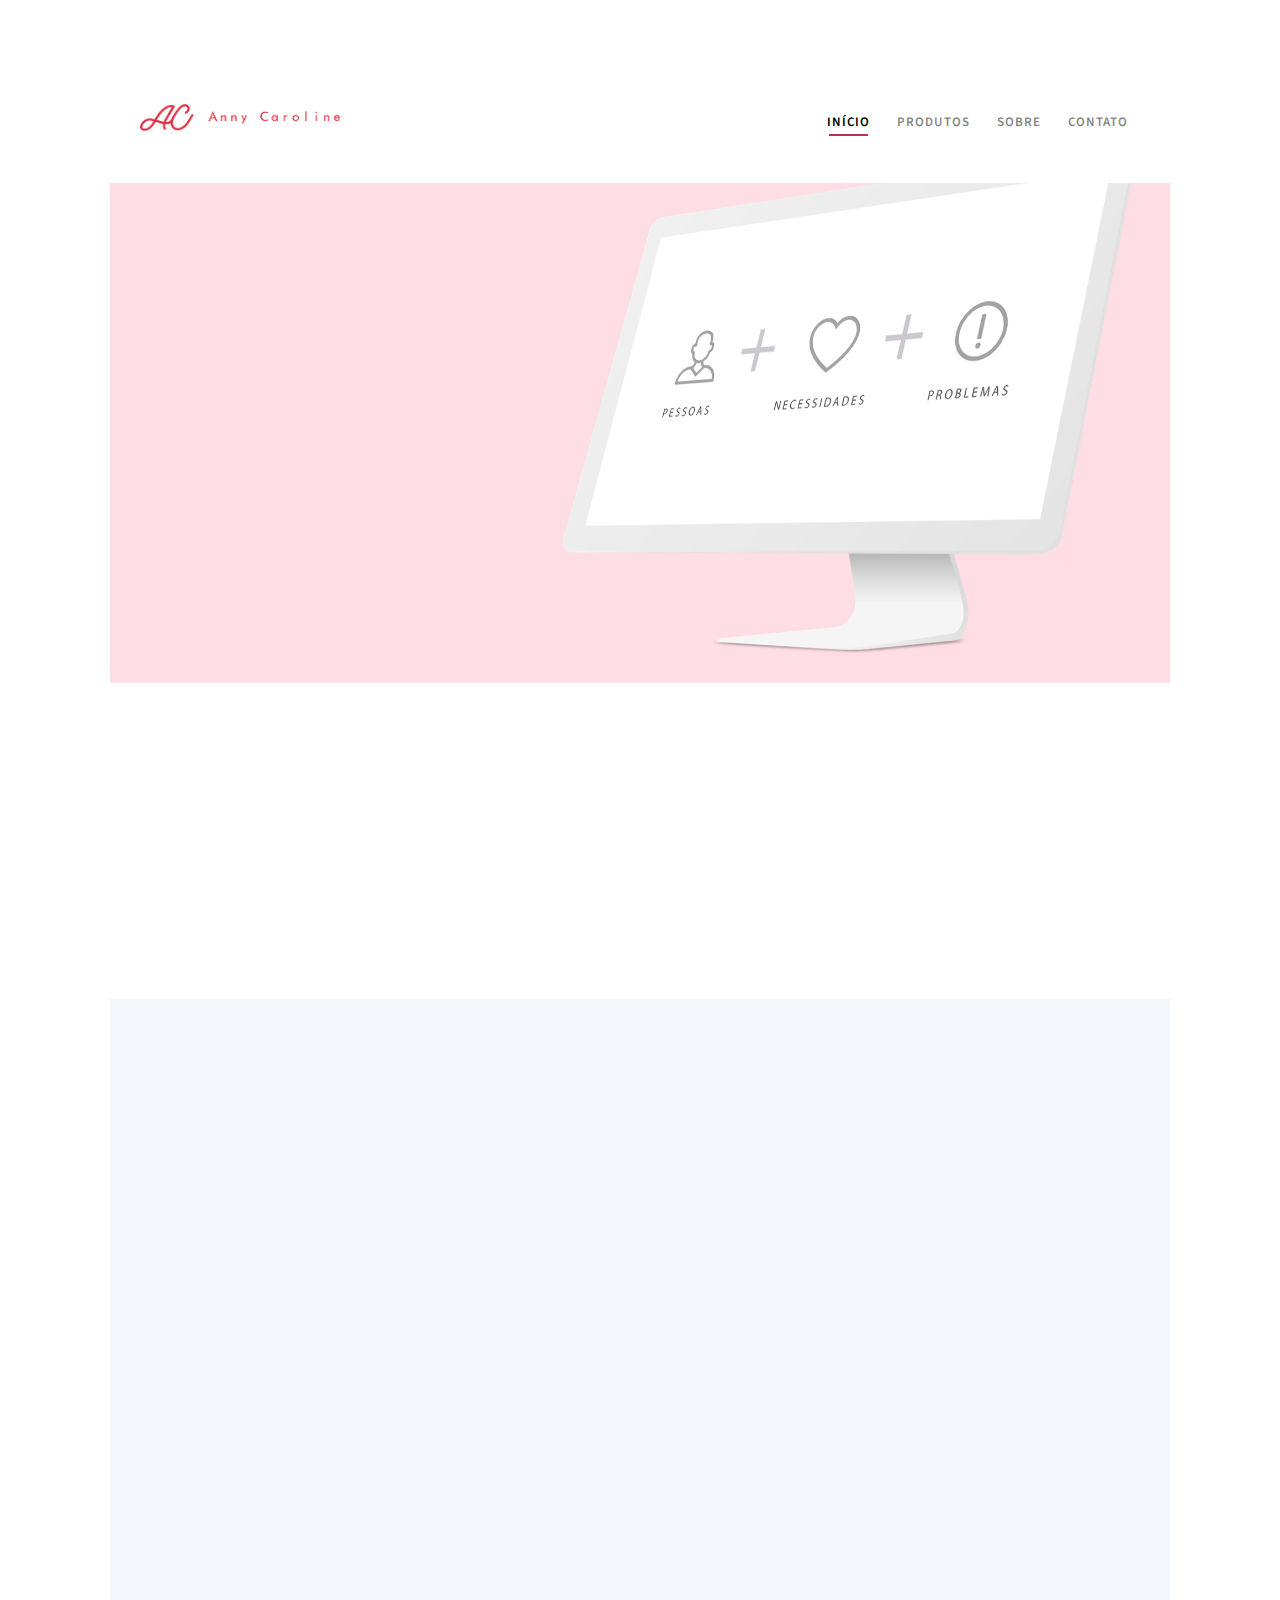
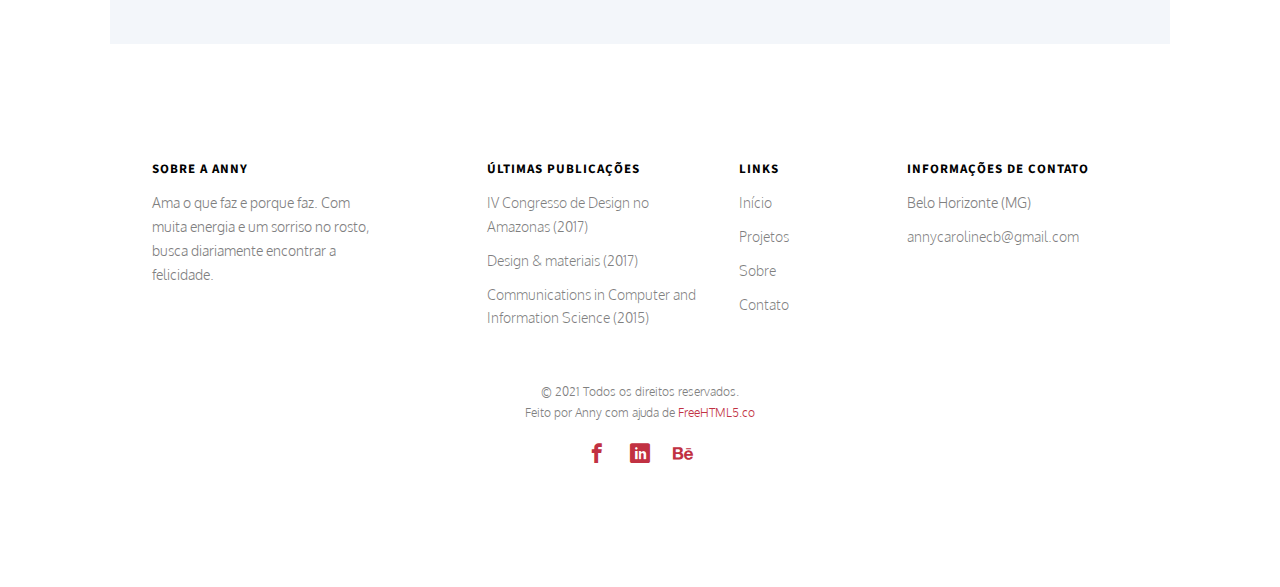
==== index.html @ 7bd549e0 "descrição do site" ====
<!DOCTYPE HTML>
<html>
	<head>
	<meta charset="utf-8">
	<meta http-equiv="X-UA-Compatible" content="IE=edge">
	<title>Anny Caroline</title>
	<meta name="viewport" content="width=device-width, initial-scale=1">
	<meta name="description" content="Anny Martins é designer, formada pela Universidade Federal do Amazonas (UFAM) e atua em projetos de interface digital desde 2015" />
	<meta name="keywords" content="anny, anny caroline castelo branco martins, anny caroline manaus, anny ufam manaus, anny designer, anny martins, martins designer, anny caroline martins anny caroline designer ux, anny caroline martins, designer, designer manaus, design ufam, designer ux, product designer, designer de produto" />
	<meta name="author" content="Anny Martins" />

	<!-- 
	//////////////////////////////////////////////////////

	FREE HTML5 TEMPLATE 
	DESIGNED & DEVELOPED by FreeHTML5.co
		
	Website: 		http://freehtml5.co/
	Email: 			info@freehtml5.co
	Twitter: 		http://twitter.com/fh5co
	Facebook: 		https://www.facebook.com/fh5co

	//////////////////////////////////////////////////////
	 -->

  	<!-- Facebook and Twitter integration -->
	<meta property="og:title" content=""/>
	<meta property="og:image" content=""/>
	<meta property="og:url" content=""/>
	<meta property="og:site_name" content=""/>
	<meta property="og:description" content=""/>
	<meta name="twitter:title" content="" />
	<meta name="twitter:image" content="" />
	<meta name="twitter:url" content="" />
	<meta name="twitter:card" content="" />

	<link href="https://fonts.googleapis.com/css?family=Oxygen:300,400" rel="stylesheet">
	<link href="https://fonts.googleapis.com/css?family=Source+Sans+Pro:400,600,700" rel="stylesheet">
	<link rel="shortcut icon" href="images/favicon.ico" />

	<!-- Animate.css -->
	<link rel="stylesheet" href="css/animate.css">
	<!-- Icomoon Icon Fonts-->
	<link rel="stylesheet" href="css/icomoon.css">
	<!-- Bootstrap  -->
	<link rel="stylesheet" href="css/bootstrap.css">

	<!-- Magnific Popup -->
	<link rel="stylesheet" href="css/magnific-popup.css">

	<!-- Flexslider  -->
	<link rel="stylesheet" href="css/flexslider.css">

	<!-- Theme style  -->
	<link rel="stylesheet" href="css/style.css">

	<!-- Modernizr JS -->
	<script src="js/modernizr-2.6.2.min.js"></script>
	<!-- FOR IE9 below -->
	<!--[if lt IE 9]>
	<script src="js/respond.min.js"></script>
	<![endif]-->
	</head>
	<body>
		
	<div class="fh5co-loader"></div>
	
	<div id="page">
		<nav class="fh5co-nav" role="navigation">
			<div class="container-wrap">
				<div class="top-menu">
					<div class="row">
						<!--<div class="col-xs-2">
							<div id="fh5co-logo"><a href="index.html">Anny Caroline</a></div>
						</div> -->
						<div class="col-xs-2 logo text-left">
		         			<a href="index.html">Anny Caroline</a>
			      		</div>
						<div class="col-xs-10 text-right menu-1">
							<ul>
								<li class="active"><a href="index.html">Início</a></li>
								<li><a href="work.html">Produtos</a></li>
								<li><a href="about.html">Sobre</a></li>
								<li><a href="contact.html">Contato</a></li>
							</ul>
						</div>
					</div>				
				</div>
			</div>
		</nav>
		<div class="container-wrap">
			<aside id="fh5co-hero">
				<div class="flexslider">
					<ul class="slides">
				   	<li style="background-image: url(images/banner.png);">
				   		<div class="overlay-gradient"></div>
				   		<div class="container-fluid">
				   			<div class="row">
					   			<div class="col-md-6 col-md-offset-3 col-md-pull-3 slider-text">
					   				<div class="slider-text-inner">
					   					 	<h1 style="font-style: bold">Transformo desafios em oportunidades <span class="typed"></span></h1>
	        								<h3>Para criar produtos que as pessoas amam ❤️</h3>
	        								<br>
											<p><a class="btn-primary btn btn-demo" href="work.html"></i> Conheça estes produtos</a></p>
					   				</div>
					   			</div>
					   		</div>
				   		</div>
				   	</li>	   	
				  	</ul>
			  	</div>
			</aside>
		<div id="fh5co-services">
			
			<div class="row">
				<div class="col-md-4 text-center animate-box">
					<div class="services">
						<span class="icon">
							<i class="icon-head"></i>
						</span>
						<div class="desc">
							<h3><a >Cliente no centro no produto</a></h3>
							<p>Toda solução deve nascer de uma necessidade.</p>
						</div>
					</div>
				</div>
				<div class="col-md-4 text-center animate-box">
					<div class="services">
						<span class="icon">
							<i class="icon-repeat"></i>
						</span>
						<div class="desc">
							<h3><a >Aprendizagem constante</a></h3>
							<p>É preciso experimentar, testar e iterar.</p>
						</div>
					</div>
				</div>
				<div class="col-md-4 text-center animate-box">
					<div class="services">
						<span class="icon">
							<i class="icon-bar-graph"></i>
						</span>
						<div class="desc">
							<h3><a>Medição dos resultados</a></h3>
							<p>Ter insumos para tomar melhores decisões.</p>
						</div>
					</div>
				</div>
			</div>
		</div>

		<div id="fh5co-work" class="fh5co-light-grey">
			<div class="row animate-box">
				<div class="col-md-6 col-md-offset-3 text-center fh5co-heading">
					<h2>Produtos em que atuei</h2>
					<p>Entrego soluções incríveis para os problemas certos usando o conhecimento de produto e design.</p>
				</div>
			</div>
			<div class="row">
				<div class="col-md-4 text-center animate-box">
					<a href="work-kplife.html" class="work"  style="background-image: url(images/kplife/logo-kp.png);">
						<div class="desc">
							<h3>Conhecer KP Life</h3>
							<span>Chatbot</span>
						</div>
					</a>
				</div>
				<div class="col-md-4 text-center animate-box">
					<a href="work-blip.html" class="work" style="background-image: url(images/blip/logo-blip.png);">
						<div class="desc">
							<h3>Conhecer blip</h3>
							<span>Plataforma web</span>
						</div>
					</a>
				</div>			
				<div class="col-md-4 text-center animate-box">
					<a href="work-monitoria.html" class="work" style="background-image: url(images/Monitoria/logo-ecampus.png);">
						<div class="desc">
							<h3>Conhecer módulo de monitoria</h3>
							<span>Plataforma web</span>
						</div>
					</a>
				</div>
			</div>	
			

			
			</div>
		</div>
	</div><!-- END container-wrap -->

	<div class="container-wrap">
		<footer id="fh5co-footer" role="contentinfo">
			<div class="row">
				<div class="col-md-3 fh5co-widget">
					<h4>Sobre a Anny</h4>
					<p>Ama o que faz e porque faz. Com muita energia e um sorriso no rosto, busca diariamente encontrar a felicidade.</p>
				</div>
				<div class="col-md-3 col-md-push-1">
					<h4>últimas publicações</h4>
					<ul class="fh5co-footer-links">
						<li><a href="https://drive.google.com/file/d/17Jrlc-igSQmmgGtQMo3ha7o5kBa4YM0q/view?usp=sharing" target="_blank">IV Congresso de Design no Amazonas (2017)</a></li>
						<li><a href="https://proceedings.science/dm/papers/reutilizacao-de-revista-para-fabricacao-de-bijuterias." target="_blank">Design & materiais (2017)</a></li>
						<li><a href="https://link.springer.com/chapter/10.1007/978-3-319-39672-9_9" target="_blank">Communications in Computer and Information Science (2015)</a></li>
					</ul>
				</div>

				<div class="col-md-3 col-md-push-1">
					<h4>Links</h4>
					<ul class="fh5co-footer-links">
						<li><a href="index.html">Início</a></li>
						<li><a href="work.html">Projetos</a></li>
						<li><a href="about.html">Sobre</a></li>
						<li><a href="contact.html">Contato</a></li>
					</ul>
				</div>

				<div class="col-md-3">
					<h4>Informações de contato</h4>
					<ul class="fh5co-footer-links">
						<li>Belo Horizonte (MG) <br> </li>
						<li><a href="mailto:annycarolinecb@gmail.com">annycarolinecb@gmail.com</a></li>
					</ul>
				</div>

			</div>

			<div class="row copyright">
				<div class="col-md-12 text-center">
					<p>
						<small class="block">&copy; 2021 Todos os direitos reservados.</small> 
						<small class="block">Feito por Anny com ajuda de <a href="http://freehtml5.co/" target="_blank">FreeHTML5.co</a></small>
					</p>
					<p>
						<ul class="fh5co-social-icons">
							<li><a href="https://www.facebook.com/annycaroline.martins.7" target="_blank"><i class="icon-facebook2"></i></a></li>
							<li><a href="https://www.linkedin.com/in/annymartins/" target="_blank"><i class="icon-linkedin2"></i></a></li>
							<li><a href="https://www.behance.net/anny-martins" target="_blank"><i class="icon-behance"></i></a></li>

						</ul>
					</p>
				</div>
			</div>
		</footer>
	</div><!-- END container-wrap -->
	</div>

	<div class="gototop js-top">
		<a href="#" class="js-gotop"><i class="icon-arrow-up2"></i></a>
	</div>
	
	<!-- jQuery -->
	<script src="js/jquery.min.js"></script>
	<!-- jQuery Easing -->
	<script src="js/jquery.easing.1.3.js"></script>
	<!-- Bootstrap -->
	<script src="js/bootstrap.min.js"></script>
	<!-- Waypoints -->
	<script src="js/jquery.waypoints.min.js"></script>
	<!-- Flexslider -->
	<script src="js/jquery.flexslider-min.js"></script>
	<!-- Magnific Popup -->
	<script src="js/jquery.magnific-popup.min.js"></script>
	<script src="js/typed.js"></script>
	<script src="js/magnific-popup-options.js"></script>
	<!-- Counters -->
	<script src="js/jquery.countTo.js"></script>
	<!-- Main -->
	<script src="js/main.js"></script>

	</body>
</html>
---- css/icomoon.css ----
@font-face {
  font-family: 'icomoon';
  src:  url('fonts/icomoon.eot?5j2n32');
  src:  url('fonts/icomoon.eot?5j2n32#iefix') format('embedded-opentype'),
    url('fonts/icomoon.ttf?5j2n32') format('truetype'),
    url('fonts/icomoon.woff?5j2n32') format('woff'),
    url('fonts/icomoon.svg?5j2n32#icomoon') format('svg');
  font-weight: normal;
  font-style: normal;
}

[class^="icon-"], [class*=" icon-"] {
  /* use !important to prevent issues with browser extensions that change fonts */
  font-family: 'icomoon' !important;
  speak: none;
  font-style: normal;
  font-weight: normal;
  font-variant: normal;
  text-transform: none;
  line-height: 1;

  /* Better Font Rendering =========== */
  -webkit-font-smoothing: antialiased;
  -moz-osx-font-smoothing: grayscale;
}

.icon-eye2:before {
  content: "\e064";
}
.icon-paper-clip:before {
  content: "\e065";
}
.icon-mail5:before {
  content: "\e066";
}
.icon-toggle:before {
  content: "\e067";
}
.icon-layout:before {
  content: "\e068";
}
.icon-link2:before {
  content: "\e069";
}
.icon-bell2:before {
  content: "\e06a";
}
.icon-lock3:before {
  content: "\e06b";
}
.icon-unlock:before {
  content: "\e06c";
}
.icon-ribbon2:before {
  content: "\e06d";
}
.icon-image2:before {
  content: "\e06e";
}
.icon-signal:before {
  content: "\e06f";
}
.icon-target3:before {
  content: "\e070";
}
.icon-clipboard3:before {
  content: "\e071";
}
.icon-clock3:before {
  content: "\e072";
}
.icon-watch:before {
  content: "\e073";
}
.icon-air-play:before {
  content: "\e074";
}
.icon-camera3:before {
  content: "\e075";
}
.icon-video2:before {
  content: "\e076";
}
.icon-disc:before {
  content: "\e077";
}
.icon-printer3:before {
  content: "\e078";
}
.icon-monitor:before {
  content: "\e079";
}
.icon-server:before {
  content: "\e07a";
}
.icon-cog2:before {
  content: "\e07b";
}
.icon-heart3:before {
  content: "\e07c";
}
.icon-paragraph:before {
  content: "\e07d";
}
.icon-align-justify:before {
  content: "\e07e";
}
.icon-align-left:before {
  content: "\e07f";
}
.icon-align-center:before {
  content: "\e080";
}
.icon-align-right:before {
  content: "\e081";
}
.icon-book2:before {
  content: "\e082";
}
.icon-layers2:before {
  content: "\e083";
}
.icon-stack2:before {
  content: "\e084";
}
.icon-stack-2:before {
  content: "\e085";
}
.icon-paper:before {
  content: "\e086";
}
.icon-paper-stack:before {
  content: "\e087";
}
.icon-search3:before {
  content: "\e088";
}
.icon-zoom-in2:before {
  content: "\e089";
}
.icon-zoom-out2:before {
  content: "\e08a";
}
.icon-reply2:before {
  content: "\e08b";
}
.icon-circle-plus:before {
  content: "\e08c";
}
.icon-circle-minus:before {
  content: "\e08d";
}
.icon-circle-check:before {
  content: "\e08e";
}
.icon-circle-cross:before {
  content: "\e08f";
}
.icon-square-plus:before {
  content: "\e090";
}
.icon-square-minus:before {
  content: "\e091";
}
.icon-square-check:before {
  content: "\e092";
}
.icon-square-cross:before {
  content: "\e093";
}
.icon-microphone:before {
  content: "\e094";
}
.icon-record:before {
  content: "\e095";
}
.icon-skip-back:before {
  content: "\e096";
}
.icon-rewind:before {
  content: "\e097";
}
.icon-play4:before {
  content: "\e098";
}
.icon-pause3:before {
  content: "\e099";
}
.icon-stop3:before {
  content: "\e09a";
}
.icon-fast-forward:before {
  content: "\e09b";
}
.icon-skip-forward:before {
  content: "\e09c";
}
.icon-shuffle2:before {
  content: "\e09d";
}
.icon-repeat:before {
  content: "\e09e";
  color: #8CA0B3;
}
.icon-folder2:before {
  content: "\e09f";
}
.icon-umbrella:before {
  content: "\e0a0";
}
.icon-moon:before {
  content: "\e0a1";
}
.icon-thermometer:before {
  content: "\e0a2";
}
.icon-drop:before {
  content: "\e0a3";
}
.icon-sun2:before {
  content: "\e0a4";
}
.icon-cloud3:before {
  content: "\e0a5";
}
.icon-cloud-upload2:before {
  content: "\e0a6";
}
.icon-cloud-download2:before {
  content: "\e0a7";
}
.icon-upload4:before {
  content: "\e0a8";
}
.icon-download4:before {
  content: "\e0a9";
}
.icon-location3:before {
  content: "\e0aa";
}
.icon-location-2:before {
  content: "\e0ab";
}
.icon-map3:before {
  content: "\e0ac";
}
.icon-battery:before {
  content: "\e0ad";
}
.icon-head:before {
  content: "\e0ae";
  color: #8CA0B3;
}
.icon-briefcase3:before {
  content: "\e0af";
}
.icon-speech-bubble:before {
  content: "\e0b0";
}
.icon-anchor2:before {
  content: "\e0b1";
}
.icon-globe2:before {
  content: "\e0b2";
}
.icon-box:before {
  content: "\e0b3";
}
.icon-reload:before {
  content: "\e0b4";
}
.icon-share3:before {
  content: "\e0b5";
}
.icon-marquee:before {
  content: "\e0b6";
}
.icon-marquee-plus:before {
  content: "\e0b7";
}
.icon-marquee-minus:before {
  content: "\e0b8";
}
.icon-tag:before {
  content: "\e0b9";
}
.icon-power2:before {
  content: "\e0ba";
}
.icon-command2:before {
  content: "\e0bb";
}
.icon-alt:before {
  content: "\e0bc";
}
.icon-esc:before {
  content: "\e0bd";
}
.icon-bar-graph:before {
  content: "\e0be";
  color: #8CA0B3;
}
.icon-bar-graph-2:before {
  content: "\e0bf";
}
.icon-pie-graph:before {
  content: "\e0c0";
}
.icon-star:before {
  content: "\e0c1";
}
.icon-arrow-left3:before {
  content: "\e0c2";
}
.icon-arrow-right3:before {
  content: "\e0c3";
}
.icon-arrow-up3:before {
  content: "\e0c4";
}
.icon-arrow-down3:before {
  content: "\e0c5";
}
.icon-volume:before {
  content: "\e0c6";
}
.icon-mute:before {
  content: "\e0c7";
}
.icon-content-right:before {
  content: "\e100";
}
.icon-content-left:before {
  content: "\e101";
}
.icon-grid2:before {
  content: "\e102";
}
.icon-grid-2:before {
  content: "\e103";
}
.icon-columns:before {
  content: "\e104";
}
.icon-loader:before {
  content: "\e105";
}
.icon-bag:before {
  content: "\e106";
}
.icon-ban:before {
  content: "\e107";
}
.icon-flag3:before {
  content: "\e108";
}
.icon-trash:before {
  content: "\e109";
}
.icon-expand2:before {
  content: "\e110";
}
.icon-contract:before {
  content: "\e111";
}
.icon-maximize:before {
  content: "\e112";
}
.icon-minimize:before {
  content: "\e113";
}
.icon-plus2:before {
  content: "\e114";
}
.icon-minus2:before {
  content: "\e115";
}
.icon-check:before {
  content: "\e116";
}
.icon-cross2:before {
  content: "\e117";
}
.icon-move:before {
  content: "\e118";
}
.icon-delete:before {
  content: "\e119";
}
.icon-menu5:before {
  content: "\e120";
}
.icon-archive:before {
  content: "\e121";
}
.icon-inbox:before {
  content: "\e122";
}
.icon-outbox:before {
  content: "\e123";
}
.icon-file:before {
  content: "\e124";
}
.icon-file-add:before {
  content: "\e125";
}
.icon-file-subtract:before {
  content: "\e126";
}
.icon-help:before {
  content: "\e127";
}
.icon-open:before {
  content: "\e128";
}
.icon-ellipsis:before {
  content: "\e129";
}
.icon-heart4:before {
  content: "\e900";
}
.icon-cloud4:before {
  content: "\e901";
}
.icon-star2:before {
  content: "\e902";
}
.icon-tv2:before {
  content: "\e903";
}
.icon-sound:before {
  content: "\e904";
}
.icon-video3:before {
  content: "\e905";
}
.icon-trash2:before {
  content: "\e906";
}
.icon-user2:before {
  content: "\e907";
}
.icon-key3:before {
  content: "\e908";
}
.icon-search4:before {
  content: "\e909";
}
.icon-settings:before {
  content: "\e90a";
}
.icon-camera4:before {
  content: "\e90b";
}
.icon-tag2:before {
  content: "\e90c";
}
.icon-lock4:before {
  content: "\e90d";
}
.icon-bulb:before {
  content: "\e90e";
   color: #c13142;
}
.icon-pen2:before {
  content: "\e90f";
}
.icon-diamond:before {
  content: "\e910";
}
.icon-display2:before {
  content: "\e911";
}
.icon-location4:before {
  content: "\e912";
}
.icon-eye3:before {
  content: "\e913";
  color: #c13142;
}
.icon-bubble3:before {
  content: "\e914";
}
.icon-stack3:before {
  content: "\e915";
}
.icon-cup:before {
  content: "\e916";
}
.icon-phone3:before {
  content: "\e917";
}
.icon-news:before {
  content: "\e918";
}
.icon-mail6:before {
  content: "\e919";
}
.icon-like:before {
  content: "\e91a";
}
.icon-photo:before {
  content: "\e91b";
}
.icon-note:before {
  content: "\e91c";
}
.icon-clock4:before {
  content: "\e91d";
}
.icon-paperplane:before {
  content: "\e91e";
}
.icon-params:before {
  content: "\e91f";
}
.icon-banknote:before {
  content: "\e920";
}
.icon-data:before {
  content: "\e921";
}
.icon-music2:before {
  content: "\e922";
}
.icon-megaphone2:before {
  content: "\e923";
}
.icon-study:before {
  content: "\e924";
}
.icon-lab2:before {
  content: "\e925";
}
.icon-food:before {
  content: "\e926";
}
.icon-t-shirt:before {
  content: "\e927";
}
.icon-fire2:before {
  content: "\e928";
}
.icon-clip:before {
  content: "\e929";
}
.icon-shop:before {
  content: "\e92a";
}
.icon-calendar3:before {
  content: "\e92b";
}
.icon-wallet2:before {
  content: "\e92c";
}
.icon-vynil:before {
  content: "\e92d";
}
.icon-truck2:before {
  content: "\e92e";
}
.icon-world:before {
  content: "\e92f";
}
.icon-mobile:before {
  content: "\e000";
}
.icon-laptop:before {
  content: "\e001";
}
.icon-desktop:before {
  content: "\e002";
}
.icon-tablet:before {
  content: "\e003";
}
.icon-phone:before {
  content: "\e004";
}
.icon-document:before {
  content: "\e005";
}
.icon-documents:before {
  content: "\e006";
}
.icon-search:before {
  content: "\e007";
}
.icon-clipboard:before {
  content: "\e008";
}
.icon-newspaper:before {
  content: "\e009";
}
.icon-notebook:before {
  content: "\e00a";
}
.icon-book-open:before {
  content: "\e00b";
}
.icon-browser:before {
  content: "\e00c";
}
.icon-calendar:before {
  content: "\e00d";
}
.icon-presentation:before {
  content: "\e00e";
}
.icon-picture:before {
  content: "\e00f";
}
.icon-pictures:before {
  content: "\e010";
}
.icon-video:before {
  content: "\e011";
}
.icon-camera:before {
  content: "\e012";
}
.icon-printer:before {
  content: "\e013";
}
.icon-toolbox:before {
  content: "\e014";
}
.icon-briefcase:before {
  content: "\e015";
}
.icon-wallet:before {
  content: "\e016";
}
.icon-gift:before {
  content: "\e017";
}
.icon-bargraph:before {
  content: "\e018";
}
.icon-grid:before {
  content: "\e019";
}
.icon-expand:before {
  content: "\e01a";
}
.icon-focus:before {
  content: "\e01b";
}
.icon-edit:before {
  content: "\e01c";
}
.icon-adjustments:before {
  content: "\e01d";
}
.icon-ribbon:before {
  content: "\e01e";
}
.icon-hourglass:before {
  content: "\e01f";
}
.icon-lock:before {
  content: "\e020";
}
.icon-megaphone:before {
  content: "\e021";
}
.icon-shield:before {
  content: "\e022";
}
.icon-trophy:before {
  content: "\e023";
}
.icon-flag:before {
  content: "\e024";
}
.icon-map:before {
  content: "\e025";
}
.icon-puzzle:before {
  content: "\e026";
}
.icon-basket:before {
  content: "\e027";
}
.icon-envelope:before {
  content: "\e028";
}
.icon-streetsign:before {
  content: "\e029";
}
.icon-telescope:before {
  content: "\e02a";
}
.icon-gears:before {
  content: "\e02b";
}
.icon-key:before {
  content: "\e02c";
}
.icon-paperclip:before {
  content: "\e02d";
}
.icon-attachment:before {
  content: "\e02e";
}
.icon-pricetags:before {
  content: "\e02f";
}
.icon-lightbulb:before {
  content: "\e030";
}
.icon-layers:before {
  content: "\e031";
}
.icon-pencil:before {
  content: "\e032";
}
.icon-tools:before {
  content: "\e033";
}
.icon-tools-2:before {
  content: "\e034";
}
.icon-scissors:before {
  content: "\e035";
}
.icon-paintbrush:before {
  content: "\e036";
}
.icon-magnifying-glass:before {
  content: "\e037";
}
.icon-circle-compass:before {
  content: "\e038";
}
.icon-linegraph:before {
  content: "\e039";
}
.icon-mic:before {
  content: "\e03a";
}
.icon-strategy:before {
  content: "\e03b";
}
.icon-beaker:before {
  content: "\e03c";
}
.icon-caution:before {
  content: "\e03d";
}
.icon-recycle:before {
  content: "\e03e";
}
.icon-anchor:before {
  content: "\e03f";
}
.icon-profile-male:before {
  content: "\e040";
}
.icon-profile-female:before {
  content: "\e041";
}
.icon-bike:before {
  content: "\e042";
}
.icon-wine:before {
  content: "\e043";
}
.icon-hotairballoon:before {
  content: "\e044";
}
.icon-globe:before {
  content: "\e045";
}
.icon-genius:before {
  content: "\e046";
}
.icon-map-pin:before {
  content: "\e047";
}
.icon-dial:before {
  content: "\e048";
}
.icon-chat:before {
  content: "\e049";
}
.icon-heart:before {
  content: "\e04a";
}
.icon-cloud:before {
  content: "\e04b";
}
.icon-upload:before {
  content: "\e04c";
}
.icon-download:before {
  content: "\e04d";
}
.icon-target:before {
  content: "\e04e";
}
.icon-hazardous:before {
  content: "\e04f";
}
.icon-piechart:before {
  content: "\e050";
}
.icon-speedometer:before {
  content: "\e051";
}
.icon-global:before {
  content: "\e052";
}
.icon-compass:before {
  content: "\e053";
}
.icon-lifesaver:before {
  content: "\e054";
}
.icon-clock:before {
  content: "\e055";
}
.icon-aperture:before {
  content: "\e056";
}
.icon-quote:before {
  content: "\e057";
}
.icon-scope:before {
  content: "\e058";
}
.icon-alarmclock:before {
  content: "\e059";
}
.icon-refresh:before {
  content: "\e05a";
}
.icon-happy:before {
  content: "\e05b";
}
.icon-sad:before {
  content: "\e05c";
}
.icon-facebook:before {
  content: "\e05d";
}
.icon-twitter:before {
  content: "\e05e";
}
.icon-googleplus:before {
  content: "\e05f";
}
.icon-rss:before {
  content: "\e060";
}
.icon-tumblr:before {
  content: "\e061";
}
.icon-linkedin:before {
  content: "\e062";
}
.icon-dribbble:before {
  content: "\e063";
}
.icon-home:before {
  content: "\e930";
}
.icon-home2:before {
  content: "\e931";
}
.icon-home3:before {
  content: "\e932";
}
.icon-office:before {
  content: "\e933";
}
.icon-newspaper2:before {
  content: "\e934";
}
.icon-pencil2:before {
  content: "\e935";
}
.icon-pencil22:before {
  content: "\e936";
}
.icon-quill:before {
  content: "\e937";
}
.icon-pen:before {
  content: "\e938";
}
.icon-blog:before {
  content: "\e939";
}
.icon-eyedropper:before {
  content: "\e93a";
}
.icon-droplet:before {
  content: "\e93b";
}
.icon-paint-format:before {
  content: "\e93c";
}
.icon-image:before {
  content: "\e93d";
}
.icon-images:before {
  content: "\e93e";
}
.icon-camera2:before {
  content: "\e93f";
}
.icon-headphones:before {
  content: "\e940";
}
.icon-music:before {
  content: "\e941";
}
.icon-play:before {
  content: "\e942";
}
.icon-film:before {
  content: "\e943";
}
.icon-video-camera:before {
  content: "\e944";
}
.icon-dice:before {
  content: "\e945";
}
.icon-pacman:before {
  content: "\e946";
}
.icon-spades:before {
  content: "\e947";
}
.icon-clubs:before {
  content: "\e948";
}
.icon-diamonds:before {
  content: "\e949";
}
.icon-bullhorn:before {
  content: "\e94a";
}
.icon-connection:before {
  content: "\e94b";
}
.icon-podcast:before {
  content: "\e94c";
}
.icon-feed:before {
  content: "\e94d";
}
.icon-mic2:before {
  content: "\e94e";
}
.icon-book:before {
  content: "\e94f";
}
.icon-books:before {
  content: "\e950";
}
.icon-library:before {
  content: "\e951";
}
.icon-file-text:before {
  content: "\e952";
}
.icon-profile:before {
  content: "\e953";
}
.icon-file-empty:before {
  content: "\e954";
}
.icon-files-empty:before {
  content: "\e955";
}
.icon-file-text2:before {
  content: "\e956";
}
.icon-file-picture:before {
  content: "\e957";
}
.icon-file-music:before {
  content: "\e958";
}
.icon-file-play:before {
  content: "\e959";
}
.icon-file-video:before {
  content: "\e95a";
}
.icon-file-zip:before {
  content: "\e95b";
}
.icon-copy:before {
  content: "\e95c";
}
.icon-paste:before {
  content: "\e95d";
}
.icon-stack:before {
  content: "\e95e";
}
.icon-folder:before {
  content: "\e95f";
}
.icon-folder-open:before {
  content: "\e960";
}
.icon-folder-plus:before {
  content: "\e961";
}
.icon-folder-minus:before {
  content: "\e962";
}
.icon-folder-download:before {
  content: "\e963";
}
.icon-folder-upload:before {
  content: "\e964";
}
.icon-price-tag:before {
  content: "\e965";
}
.icon-price-tags:before {
  content: "\e966";
}
.icon-barcode:before {
  content: "\e967";
}
.icon-qrcode:before {
  content: "\e968";
}
.icon-ticket:before {
  content: "\e969";
}
.icon-cart:before {
  content: "\e96a";
}
.icon-coin-dollar:before {
  content: "\e96b";
}
.icon-coin-euro:before {
  content: "\e96c";
}
.icon-coin-pound:before {
  content: "\e96d";
}
.icon-coin-yen:before {
  content: "\e96e";
}
.icon-credit-card:before {
  content: "\e96f";
}
.icon-calculator:before {
  content: "\e970";
}
.icon-lifebuoy:before {
  content: "\e971";
}
.icon-phone2:before {
  content: "\e972";
}
.icon-phone-hang-up:before {
  content: "\e973";
}
.icon-address-book:before {
  content: "\e974";
}
.icon-envelop:before {
  content: "\e975";
}
.icon-pushpin:before {
  content: "\e976";
}
.icon-location:before {
  content: "\e977";
}
.icon-location2:before {
  content: "\e978";
}
.icon-compass2:before {
  content: "\e979";
}
.icon-compass22:before {
  content: "\e97a";
}
.icon-map2:before {
  content: "\e97b";
}
.icon-map22:before {
  content: "\e97c";
}
.icon-history:before {
  content: "\e97d";
}
.icon-clock2:before {
  content: "\e97e";
}
.icon-clock22:before {
  content: "\e97f";
}
.icon-alarm:before {
  content: "\e980";
}
.icon-bell:before {
  content: "\e981";
}
.icon-stopwatch:before {
  content: "\e982";
}
.icon-calendar2:before {
  content: "\e983";
}
.icon-printer2:before {
  content: "\e984";
}
.icon-keyboard:before {
  content: "\e985";
}
.icon-display:before {
  content: "\e986";
  color: #c13142;
}
.icon-laptop2:before {
  content: "\e987";
}
.icon-mobile2:before {
  content: "\e988";
}
.icon-mobile22:before {
  content: "\e989";
}
.icon-tablet2:before {
  content: "\e98a";
}
.icon-tv:before {
  content: "\e98b";
}
.icon-drawer:before {
  content: "\e98c";
}
.icon-drawer2:before {
  content: "\e98d";
}
.icon-box-add:before {
  content: "\e98e";
}
.icon-box-remove:before {
  content: "\e98f";
}
.icon-download3:before {
  content: "\e990";
}
.icon-upload2:before {
  content: "\e991";
}
.icon-floppy-disk:before {
  content: "\e992";
}
.icon-drive:before {
  content: "\e993";
}
.icon-database:before {
  content: "\e994";
}
.icon-undo:before {
  content: "\e995";
}
.icon-redo:before {
  content: "\e996";
}
.icon-undo2:before {
  content: "\e997";
}
.icon-redo2:before {
  content: "\e998";
}
.icon-forward:before {
  content: "\e999";
}
.icon-reply:before {
  content: "\e99a";
}
.icon-bubble:before {
  content: "\e99b";
}
.icon-bubbles:before {
  content: "\e99c";
}
.icon-bubbles2:before {
  content: "\e99d";
}
.icon-bubble2:before {
  content: "\e99e";
}
.icon-bubbles3:before {
  content: "\e99f";
}
.icon-bubbles4:before {
  content: "\e9a0";
}
.icon-user:before {
  content: "\e9a1";
}
.icon-users:before {
  content: "\e9a2";
}
.icon-user-plus:before {
  content: "\e9a3";
}
.icon-user-minus:before {
  content: "\e9a4";
}
.icon-user-check:before {
  content: "\e9a5";
}
.icon-user-tie:before {
  content: "\e9a6";
}
.icon-quotes-left:before {
  content: "\e9a7";
}
.icon-quotes-right:before {
  content: "\e9a8";
}
.icon-hour-glass:before {
  content: "\e9a9";
}
.icon-spinner:before {
  content: "\e9aa";
}
.icon-spinner2:before {
  content: "\e9ab";
}
.icon-spinner3:before {
  content: "\e9ac";
}
.icon-spinner4:before {
  content: "\e9ad";
}
.icon-spinner5:before {
  content: "\e9ae";
}
.icon-spinner6:before {
  content: "\e9af";
}
.icon-spinner7:before {
  content: "\e9b0";
}
.icon-spinner8:before {
  content: "\e9b1";
}
.icon-spinner9:before {
  content: "\e9b2";
}
.icon-spinner10:before {
  content: "\e9b3";
}
.icon-spinner11:before {
  content: "\e9b4";
}
.icon-binoculars:before {
  content: "\e9b5";
}
.icon-search2:before {
  content: "\e9b6";
}
.icon-zoom-in:before {
  content: "\e9b7";
}
.icon-zoom-out:before {
  content: "\e9b8";
}
.icon-enlarge:before {
  content: "\e9b9";
}
.icon-shrink:before {
  content: "\e9ba";
}
.icon-enlarge2:before {
  content: "\e9bb";
}
.icon-shrink2:before {
  content: "\e9bc";
}
.icon-key2:before {
  content: "\e9bd";
}
.icon-key22:before {
  content: "\e9be";
}
.icon-lock2:before {
  content: "\e9bf";
}
.icon-unlocked:before {
  content: "\e9c0";
}
.icon-wrench:before {
  content: "\e9c1";
}
.icon-equalizer:before {
  content: "\e9c2";
}
.icon-equalizer2:before {
  content: "\e9c3";
}
.icon-cog:before {
  content: "\e9c4";
}
.icon-cogs:before {
  content: "\e9c5";
}
.icon-hammer:before {
  content: "\e9c6";
}
.icon-magic-wand:before {
  content: "\e9c7";
}
.icon-aid-kit:before {
  content: "\e9c8";
}
.icon-bug:before {
  content: "\e9c9";
}
.icon-pie-chart:before {
  content: "\e9ca";
}
.icon-stats-dots:before {
  content: "\e9cb";
}
.icon-stats-bars:before {
  content: "\e9cc";
}
.icon-stats-bars2:before {
  content: "\e9cd";
}
.icon-trophy2:before {
  content: "\e9ce";
}
.icon-gift2:before {
  content: "\e9cf";
}
.icon-glass:before {
  content: "\e9d0";
}
.icon-glass2:before {
  content: "\e9d1";
}
.icon-mug:before {
  content: "\e9d2";
}
.icon-spoon-knife:before {
  content: "\e9d3";
}
.icon-leaf:before {
  content: "\e9d4";
}
.icon-rocket:before {
  content: "\e9d5";
}
.icon-meter:before {
  content: "\e9d6";
}
.icon-meter2:before {
  content: "\e9d7";
}
.icon-hammer2:before {
  content: "\e9d8";
}
.icon-fire:before {
  content: "\e9d9";
}
.icon-lab:before {
  content: "\e9da";
}
.icon-magnet:before {
  content: "\e9db";
}
.icon-bin:before {
  content: "\e9dc";
}
.icon-bin2:before {
  content: "\e9dd";
}
.icon-briefcase2:before {
  content: "\e9de";
}
.icon-airplane:before {
  content: "\e9df";
}
.icon-truck:before {
  content: "\e9e0";
}
.icon-road:before {
  content: "\e9e1";
}
.icon-accessibility:before {
  content: "\e9e2";
}
.icon-target2:before {
  content: "\e9e3";
}
.icon-shield2:before {
  content: "\e9e4";
}
.icon-power:before {
  content: "\e9e5";
}
.icon-switch:before {
  content: "\e9e6";
}
.icon-power-cord:before {
  content: "\e9e7";
}
.icon-clipboard2:before {
  content: "\e9e8";
}
.icon-list-numbered:before {
  content: "\e9e9";
}
.icon-list:before {
  content: "\e9ea";
}
.icon-list2:before {
  content: "\e9eb";
}
.icon-tree:before {
  content: "\e9ec";
}
.icon-menu:before {
  content: "\e9ed";
}
.icon-menu2:before {
  content: "\e9ee";
}
.icon-menu3:before {
  content: "\e9ef";
}
.icon-menu4:before {
  content: "\e9f0";
}
.icon-cloud2:before {
  content: "\e9f1";
}
.icon-cloud-download:before {
  content: "\e9f2";
}
.icon-cloud-upload:before {
  content: "\e9f3";
}
.icon-cloud-check:before {
  content: "\e9f4";
}
.icon-download2:before {
  content: "\e9f5";
}
.icon-upload22:before {
  content: "\e9f6";
}
.icon-download32:before {
  content: "\e9f7";
}
.icon-upload3:before {
  content: "\e9f8";
}
.icon-sphere:before {
  content: "\e9f9";
}
.icon-earth:before {
  content: "\e9fa";
}
.icon-link:before {
  content: "\e9fb";
}
.icon-flag2:before {
  content: "\e9fc";
}
.icon-attachment2:before {
  content: "\e9fd";
}
.icon-eye:before {
  content: "\e9fe";
}
.icon-eye-plus:before {
  content: "\e9ff";
}
.icon-eye-minus:before {
  content: "\ea00";
}
.icon-eye-blocked:before {
  content: "\ea01";
}
.icon-bookmark:before {
  content: "\ea02";
}
.icon-bookmarks:before {
  content: "\ea03";
}
.icon-sun:before {
  content: "\ea04";
}
.icon-contrast:before {
  content: "\ea05";
}
.icon-brightness-contrast:before {
  content: "\ea06";
}
.icon-star-empty:before {
  content: "\ea07";
}
.icon-star-half:before {
  content: "\ea08";
}
.icon-star-full:before {
  content: "\ea09";
}
.icon-heart2:before {
  content: "\ea0a";
}
.icon-heart-broken:before {
  content: "\ea0b";
}
.icon-man:before {
  content: "\ea0c";
}
.icon-woman:before {
  content: "\ea0d";
}
.icon-man-woman:before {
  content: "\ea0e";
}
.icon-happy3:before {
  content: "\ea0f";
}
.icon-happy2:before {
  content: "\ea10";
}
.icon-smile:before {
  content: "\ea11";
}
.icon-smile2:before {
  content: "\ea12";
}
.icon-tongue:before {
  content: "\ea13";
}
.icon-tongue2:before {
  content: "\ea14";
}
.icon-sad2:before {
  content: "\ea15";
}
.icon-sad22:before {
  content: "\ea16";
}
.icon-wink:before {
  content: "\ea17";
}
.icon-wink2:before {
  content: "\ea18";
}
.icon-grin:before {
  content: "\ea19";
}
.icon-grin2:before {
  content: "\ea1a";
}
.icon-cool:before {
  content: "\ea1b";
}
.icon-cool2:before {
  content: "\ea1c";
}
.icon-angry:before {
  content: "\ea1d";
}
.icon-angry2:before {
  content: "\ea1e";
}
.icon-evil:before {
  content: "\ea1f";
}
.icon-evil2:before {
  content: "\ea20";
}
.icon-shocked:before {
  content: "\ea21";
}
.icon-shocked2:before {
  content: "\ea22";
}
.icon-baffled:before {
  content: "\ea23";
}
.icon-baffled2:before {
  content: "\ea24";
}
.icon-confused:before {
  content: "\ea25";
}
.icon-confused2:before {
  content: "\ea26";
}
.icon-neutral:before {
  content: "\ea27";
}
.icon-neutral2:before {
  content: "\ea28";
}
.icon-hipster:before {
  content: "\ea29";
}
.icon-hipster2:before {
  content: "\ea2a";
}
.icon-wondering:before {
  content: "\ea2b";
}
.icon-wondering2:before {
  content: "\ea2c";
}
.icon-sleepy:before {
  content: "\ea2d";
}
.icon-sleepy2:before {
  content: "\ea2e";
}
.icon-frustrated:before {
  content: "\ea2f";
}
.icon-frustrated2:before {
  content: "\ea30";
}
.icon-crying:before {
  content: "\ea31";
}
.icon-crying2:before {
  content: "\ea32";
}
.icon-point-up:before {
  content: "\ea33";
}
.icon-point-right:before {
  content: "\ea34";
}
.icon-point-down:before {
  content: "\ea35";
}
.icon-point-left:before {
  content: "\ea36";
}
.icon-warning:before {
  content: "\ea37";
}
.icon-notification:before {
  content: "\ea38";
}
.icon-question:before {
  content: "\ea39";
}
.icon-plus:before {
  content: "\ea3a";
}
.icon-minus:before {
  content: "\ea3b";
}
.icon-info:before {
  content: "\ea3c";
}
.icon-cancel-circle:before {
  content: "\ea3d";
}
.icon-blocked:before {
  content: "\ea3e";
}
.icon-cross:before {
  content: "\ea3f";
}
.icon-checkmark:before {
  content: "\ea40";
}
.icon-checkmark2:before {
  content: "\ea41";
}
.icon-spell-check:before {
  content: "\ea42";
}
.icon-enter:before {
  content: "\ea43";
}
.icon-exit:before {
  content: "\ea44";
}
.icon-play2:before {
  content: "\ea45";
}
.icon-pause:before {
  content: "\ea46";
}
.icon-stop:before {
  content: "\ea47";
}
.icon-previous:before {
  content: "\ea48";
}
.icon-next:before {
  content: "\ea49";
}
.icon-backward:before {
  content: "\ea4a";
}
.icon-forward2:before {
  content: "\ea4b";
}
.icon-play3:before {
  content: "\ea4c";
}
.icon-pause2:before {
  content: "\ea4d";
}
.icon-stop2:before {
  content: "\ea4e";
}
.icon-backward2:before {
  content: "\ea4f";
}
.icon-forward3:before {
  content: "\ea50";
}
.icon-first:before {
  content: "\ea51";
}
.icon-last:before {
  content: "\ea52";
}
.icon-previous2:before {
  content: "\ea53";
}
.icon-next2:before {
  content: "\ea54";
}
.icon-eject:before {
  content: "\ea55";
}
.icon-volume-high:before {
  content: "\ea56";
}
.icon-volume-medium:before {
  content: "\ea57";
}
.icon-volume-low:before {
  content: "\ea58";
}
.icon-volume-mute:before {
  content: "\ea59";
}
.icon-volume-mute2:before {
  content: "\ea5a";
}
.icon-volume-increase:before {
  content: "\ea5b";
}
.icon-volume-decrease:before {
  content: "\ea5c";
}
.icon-loop:before {
  content: "\ea5d";
}
.icon-loop2:before {
  content: "\ea5e";
}
.icon-infinite:before {
  content: "\ea5f";
}
.icon-shuffle:before {
  content: "\ea60";
}
.icon-arrow-up-left:before {
  content: "\ea61";
}
.icon-arrow-up:before {
  content: "\ea62";
}
.icon-arrow-up-right:before {
  content: "\ea63";
}
.icon-arrow-right:before {
  content: "\ea64";
}
.icon-arrow-down-right:before {
  content: "\ea65";
}
.icon-arrow-down:before {
  content: "\ea66";
}
.icon-arrow-down-left:before {
  content: "\ea67";
}
.icon-arrow-left:before {
  content: "\ea68";
}
.icon-arrow-up-left2:before {
  content: "\ea69";
}
.icon-arrow-up2:before {
  content: "\ea6a";
}
.icon-arrow-up-right2:before {
  content: "\ea6b";
}
.icon-arrow-right2:before {
  content: "\ea6c";
}
.icon-arrow-down-right2:before {
  content: "\ea6d";
}
.icon-arrow-down2:before {
  content: "\ea6e";
}
.icon-arrow-down-left2:before {
  content: "\ea6f";
}
.icon-arrow-left2:before {
  content: "\ea70";
}
.icon-circle-up:before {
  content: "\ea71";
}
.icon-circle-right:before {
  content: "\ea72";
}
.icon-circle-down:before {
  content: "\ea73";
}
.icon-circle-left:before {
  content: "\ea74";
}
.icon-tab:before {
  content: "\ea75";
}
.icon-move-up:before {
  content: "\ea76";
}
.icon-move-down:before {
  content: "\ea77";
}
.icon-sort-alpha-asc:before {
  content: "\ea78";
}
.icon-sort-alpha-desc:before {
  content: "\ea79";
}
.icon-sort-numeric-asc:before {
  content: "\ea7a";
}
.icon-sort-numberic-desc:before {
  content: "\ea7b";
}
.icon-sort-amount-asc:before {
  content: "\ea7c";
}
.icon-sort-amount-desc:before {
  content: "\ea7d";
}
.icon-command:before {
  content: "\ea7e";
}
.icon-shift:before {
  content: "\ea7f";
}
.icon-ctrl:before {
  content: "\ea80";
}
.icon-opt:before {
  content: "\ea81";
}
.icon-checkbox-checked:before {
  content: "\ea82";
}
.icon-checkbox-unchecked:before {
  content: "\ea83";
}
.icon-radio-checked:before {
  content: "\ea84";
}
.icon-radio-checked2:before {
  content: "\ea85";
}
.icon-radio-unchecked:before {
  content: "\ea86";
}
.icon-crop:before {
  content: "\ea87";
}
.icon-make-group:before {
  content: "\ea88";
}
.icon-ungroup:before {
  content: "\ea89";
}
.icon-scissors2:before {
  content: "\ea8a";
}
.icon-filter:before {
  content: "\ea8b";
}
.icon-font:before {
  content: "\ea8c";
}
.icon-ligature:before {
  content: "\ea8d";
}
.icon-ligature2:before {
  content: "\ea8e";
}
.icon-text-height:before {
  content: "\ea8f";
}
.icon-text-width:before {
  content: "\ea90";
}
.icon-font-size:before {
  content: "\ea91";
}
.icon-bold:before {
  content: "\ea92";
}
.icon-underline:before {
  content: "\ea93";
}
.icon-italic:before {
  content: "\ea94";
}
.icon-strikethrough:before {
  content: "\ea95";
}
.icon-omega:before {
  content: "\ea96";
}
.icon-sigma:before {
  content: "\ea97";
}
.icon-page-break:before {
  content: "\ea98";
}
.icon-superscript:before {
  content: "\ea99";
}
.icon-subscript:before {
  content: "\ea9a";
}
.icon-superscript2:before {
  content: "\ea9b";
}
.icon-subscript2:before {
  content: "\ea9c";
}
.icon-text-color:before {
  content: "\ea9d";
}
.icon-pagebreak:before {
  content: "\ea9e";
}
.icon-clear-formatting:before {
  content: "\ea9f";
}
.icon-table:before {
  content: "\eaa0";
}
.icon-table2:before {
  content: "\eaa1";
}
.icon-insert-template:before {
  content: "\eaa2";
}
.icon-pilcrow:before {
  content: "\eaa3";
}
.icon-ltr:before {
  content: "\eaa4";
}
.icon-rtl:before {
  content: "\eaa5";
}
.icon-section:before {
  content: "\eaa6";
}
.icon-paragraph-left:before {
  content: "\eaa7";
}
.icon-paragraph-center:before {
  content: "\eaa8";
}
.icon-paragraph-right:before {
  content: "\eaa9";
}
.icon-paragraph-justify:before {
  content: "\eaaa";
}
.icon-indent-increase:before {
  content: "\eaab";
}
.icon-indent-decrease:before {
  content: "\eaac";
}
.icon-share:before {
  content: "\eaad";
}
.icon-new-tab:before {
  content: "\eaae";
}
.icon-embed:before {
  content: "\eaaf";
}
.icon-embed2:before {
  content: "\eab0";
}
.icon-terminal:before {
  content: "\eab1";
}
.icon-share2:before {
  content: "\eab2";
}
.icon-mail:before {
  content: "\eab3";
}
.icon-mail2:before {
  content: "\eab4";
}
.icon-mail3:before {
  content: "\eab5";
}
.icon-mail4:before {
  content: "\eab6";
}
.icon-amazon:before {
  content: "\eab7";
}
.icon-google:before {
  content: "\eab8";
}
.icon-google2:before {
  content: "\eab9";
}
.icon-google3:before {
  content: "\eaba";
}
.icon-google-plus:before {
  content: "\eabb";
}
.icon-google-plus2:before {
  content: "\eabc";
}
.icon-google-plus3:before {
  content: "\eabd";
}
.icon-hangouts:before {
  content: "\eabe";
}
.icon-google-drive:before {
  content: "\eabf";
}
.icon-facebook2:before {
  content: "\eac0";
}
.icon-facebook22:before {
  content: "\eac1";
}
.icon-instagram:before {
  content: "\eac2";
}
.icon-whatsapp:before {
  content: "\eac3";
}
.icon-spotify:before {
  content: "\eac4";
}
.icon-telegram:before {
  content: "\eac5";
}
.icon-twitter2:before {
  content: "\eac6";
}
.icon-vine:before {
  content: "\eac7";
}
.icon-vk:before {
  content: "\eac8";
}
.icon-renren:before {
  content: "\eac9";
}
.icon-sina-weibo:before {
  content: "\eaca";
}
.icon-rss2:before {
  content: "\eacb";
}
.icon-rss22:before {
  content: "\eacc";
}
.icon-youtube:before {
  content: "\eacd";
}
.icon-youtube2:before {
  content: "\eace";
}
.icon-twitch:before {
  content: "\eacf";
}
.icon-vimeo:before {
  content: "\ead0";
}
.icon-vimeo2:before {
  content: "\ead1";
}
.icon-lanyrd:before {
  content: "\ead2";
}
.icon-flickr:before {
  content: "\ead3";
}
.icon-flickr2:before {
  content: "\ead4";
}
.icon-flickr3:before {
  content: "\ead5";
}
.icon-flickr4:before {
  content: "\ead6";
}
.icon-dribbble2:before {
  content: "\ead7";
}
.icon-behance:before {
  content: "\ead8";
}
.icon-behance2:before {
  content: "\ead9";
}
.icon-deviantart:before {
  content: "\eada";
}
.icon-500px:before {
  content: "\eadb";
}
.icon-steam:before {
  content: "\eadc";
}
.icon-steam2:before {
  content: "\eadd";
}
.icon-dropbox:before {
  content: "\eade";
}
.icon-onedrive:before {
  content: "\eadf";
}
.icon-github:before {
  content: "\eae0";
}
.icon-npm:before {
  content: "\eae1";
}
.icon-basecamp:before {
  content: "\eae2";
}
.icon-trello:before {
  content: "\eae3";
}
.icon-wordpress:before {
  content: "\eae4";
}
.icon-joomla:before {
  content: "\eae5";
}
.icon-ello:before {
  content: "\eae6";
}
.icon-blogger:before {
  content: "\eae7";
}
.icon-blogger2:before {
  content: "\eae8";
}
.icon-tumblr2:before {
  content: "\eae9";
}
.icon-tumblr22:before {
  content: "\eaea";
}
.icon-yahoo:before {
  content: "\eaeb";
}
.icon-yahoo2:before {
  content: "\eaec";
}
.icon-tux:before {
  content: "\eaed";
}
.icon-appleinc:before {
  content: "\eaee";
}
.icon-finder:before {
  content: "\eaef";
}
.icon-android:before {
  content: "\eaf0";
}
.icon-windows:before {
  content: "\eaf1";
}
.icon-windows8:before {
  content: "\eaf2";
}
.icon-soundcloud:before {
  content: "\eaf3";
}
.icon-soundcloud2:before {
  content: "\eaf4";
}
.icon-skype:before {
  content: "\eaf5";
}
.icon-reddit:before {
  content: "\eaf6";
}
.icon-hackernews:before {
  content: "\eaf7";
}
.icon-wikipedia:before {
  content: "\eaf8";
}
.icon-linkedin2:before {
  content: "\eaf9";
}
.icon-linkedin22:before {
  content: "\eafa";
}
.icon-lastfm:before {
  content: "\eafb";
}
.icon-lastfm2:before {
  content: "\eafc";
}
.icon-delicious:before {
  content: "\eafd";
}
.icon-stumbleupon:before {
  content: "\eafe";
}
.icon-stumbleupon2:before {
  content: "\eaff";
}
.icon-stackoverflow:before {
  content: "\eb00";
}
.icon-pinterest:before {
  content: "\eb01";
}
.icon-pinterest2:before {
  content: "\eb02";
}
.icon-xing:before {
  content: "\eb03";
}
.icon-xing2:before {
  content: "\eb04";
}
.icon-flattr:before {
  content: "\eb05";
}
.icon-foursquare:before {
  content: "\eb06";
}
.icon-yelp:before {
  content: "\eb07";
}
.icon-paypal:before {
  content: "\eb08";
}
.icon-chrome:before {
  content: "\eb09";
}
.icon-firefox:before {
  content: "\eb0a";
}
.icon-IE:before {
  content: "\eb0b";
}
.icon-edge:before {
  content: "\eb0c";
}
.icon-safari:before {
  content: "\eb0d";
}
.icon-opera:before {
  content: "\eb0e";
}
.icon-file-pdf:before {
  content: "\eb0f";
}
.icon-file-openoffice:before {
  content: "\eb10";
}
.icon-file-word:before {
  content: "\eb11";
}
.icon-file-excel:before {
  content: "\eb12";
}
.icon-libreoffice:before {
  content: "\eb13";
}
.icon-html-five:before {
  content: "\eb14";
}
.icon-html-five2:before {
  content: "\eb15";
}
.icon-css3:before {
  content: "\eb16";
}
.icon-git:before {
  content: "\eb17";
}
.icon-codepen:before {
  content: "\eb18";
}
.icon-svg:before {
  content: "\eb19";
}
.icon-IcoMoon:before {
  content: "\eb1a";
}
---- css/style.css ----
@font-face {
  font-family: 'icomoon';
  src: url("../fonts/icomoon/icomoon.eot?srf3rx");
  src: url("../fonts/icomoon/icomoon.eot?srf3rx#iefix") format("embedded-opentype"), url("../fonts/icomoon/icomoon.ttf?srf3rx") format("truetype"), url("../fonts/icomoon/icomoon.woff?srf3rx") format("woff"), url("../fonts/icomoon/icomoon.svg?srf3rx#icomoon") format("svg");
  font-weight: normal;
  font-style: normal;
}

@font-face {
  font-family: 'SF';
  src: url("../fonts/sf-san-francisco-ui-text-medium/sf-san-francisco-ui-text-medium");
  src: url("../fonts/sf-san-francisco-ui-text-medium/sf-san-francisco-ui-text-medium") format("ttf");
  font-weight: normal;
  font-style: normal;
}
/* =======================================================
*
* 	Template Style 
*
* ======================================================= */
body {
  font-family: "Oxygen", sans-serif;
  font-weight: 300;
  font-size: 14px;
  line-height: 1.7;
  color: gray;
  /*background: #e8e8e8;*/
  background: #FFFFFF;
}

#page {
  position: relative;
  overflow-x: hidden;
  width: 100%;
  height: 100%;
  -webkit-transition: 0.5s;
  -o-transition: 0.5s;
  transition: 0.5s;
}
.offcanvas #page {
  overflow: hidden;
  position: absolute;
}
.offcanvas #page:after {
  -webkit-transition: 2s;
  -o-transition: 2s;
  transition: 2s;
  position: absolute;
  top: 0;
  right: 0;
  bottom: 0;
  left: 0;
  z-index: 101;
  background: rgba(0, 0, 0, 0.7);
  content: "";
}

a {
  color: #c13142;
  -webkit-transition: 0.5s;
  -o-transition: 0.5s;
  transition: 0.5s;
}
a:hover, a:active, a:focus {
  color: #c13142;
  outline: none;
  text-decoration: none;
}

p {
  margin-bottom: 20px;
}

h1, h2, h3, h4, h5, h6, figure {
  color: #000;
  font-family: "Source Sans Pro", sans-serif;
  font-weight: 400;
  margin: 0 0 20px 0;
}

#titulo {
  font-style: bold;
}

::-webkit-selection {
  color: #fff;
  background: #C13142;
}

::-moz-selection {
  color: #fff;
  background: #C13142;
}

::selection {
  color: #fff;
  background: #C13142;
}

.container-wrap {
  max-width: 1060px;
  margin: 0 auto;
  margin-bottom: 1em;
  background: #fff;
}
@media screen and (max-width: 768px) {
  .container-wrap {
    width: 100%;
  }
}

.fh5co-nav {
  margin: 5em 0 0 0;
}
@media screen and (max-width: 768px) {
  .fh5co-nav {
    margin: 0;
  }
}
.fh5co-nav .top-menu {
  padding: 34px 30px;
}
@media screen and (max-width: 768px) {
  .fh5co-nav .top-menu {
    padding: 28px 1em;
  }
}

/*
.logo {
  float: left;
  margin-left: 10px;
  margin-right: 30px;
  margin-top: 15px;
  position: relative;
} */
.logo a {
  display: block;
  margin: 0;
  padding: 0;
  border: none;
  font: 0/0 a;
  text-shadow: none;
  color: transparent;
  width: 200px;
  height: 27.343px;
  background: url("../images/marca-08.jpg") no-repeat center;
  background-size: 200px 27.343px;
}


.fh5co-nav #fh5co-logo {
  font-size: 24px;
  margin: 0;
  padding: 0;
  font-weight: 600;
  font-family: "SF";
}
.fh5co-nav #fh5co-logo a span {
  color: #c13142;
}
.fh5co-nav a {
  padding: 5px 10px;
  color: #000;
}
@media screen and (max-width: 768px) {
  .fh5co-nav .menu-1 {
    display: none;
  }
}
.fh5co-nav ul {
  padding: 0;
  margin: 5px 0 0 0;
}
.fh5co-nav ul li {
  font-family: "Source Sans Pro", sans-serif;
  padding: 0;
  margin: 0;
  list-style: none;
  display: inline;
  text-transform: uppercase;
  letter-spacing: 1px;
  font-weight: 600;
}
.fh5co-nav ul li a {
  position: relative;
  font-size: 13px;
  padding: 30px 12px;
  color: rgba(0, 0, 0, 0.5);
  -webkit-transition: 0.5s;
  -o-transition: 0.5s;
  transition: 0.5s;
}
.fh5co-nav ul li a:after {
  position: absolute;
  bottom: 25px;
  left: 0;
  right: 0;
  content: '';
  width: 58%;
  height: 2px;
  background: #C13142;
  margin: 0 auto;
  opacity: 0;
  -webkit-transition: -webkit-transform 0.3s, opacity 0.3s;
  transition: transform 0.3s, opacity 0.3s;
  -webkit-transform: translate3d(0, -10px, 0);
  transform: translate3d(0, -10px, 0);
}
.fh5co-nav ul li a:hover {
  color: #000;
}
.fh5co-nav ul li a:hover:after {
  opacity: 1;
  -webkit-transform: translate3d(0, 0, 0);
  transform: translate3d(0, 0, 0);
}
.fh5co-nav ul li.has-dropdown {
  position: relative;
}
.fh5co-nav ul li.has-dropdown .dropdown {
  width: 140px;
  -webkit-box-shadow: 0px 14px 33px -9px rgba(0, 0, 0, 0.75);
  -moz-box-shadow: 0px 14px 33px -9px rgba(0, 0, 0, 0.75);
  box-shadow: 0px 14px 33px -9px rgba(0, 0, 0, 0.75);
  z-index: 1002;
  visibility: hidden;
  opacity: 0;
  position: absolute;
  top: 40px;
  left: 0;
  text-align: left;
  background: #000;
  padding: 20px;
  -webkit-border-radius: 4px;
  -moz-border-radius: 4px;
  -ms-border-radius: 4px;
  border-radius: 4px;
  -webkit-transition: 0s;
  -o-transition: 0s;
  transition: 0s;
}
.fh5co-nav ul li.has-dropdown .dropdown:before {
  bottom: 100%;
  left: 40px;
  border: solid transparent;
  content: " ";
  height: 0;
  width: 0;
  position: absolute;
  pointer-events: none;
  border-bottom-color: #000;
  border-width: 8px;
  margin-left: -8px;
}
.fh5co-nav ul li.has-dropdown .dropdown li {
  display: block;
  margin-bottom: 7px;
}
.fh5co-nav ul li.has-dropdown .dropdown li:last-child {
  margin-bottom: 0;
}
.fh5co-nav ul li.has-dropdown .dropdown li a {
  padding: 2px 0;
  display: block;
  color: #999999;
  line-height: 1.2;
  text-transform: none;
  font-size: 13px;
  letter-spacing: 0;
}
.fh5co-nav ul li.has-dropdown .dropdown li a:hover {
  color: #fff;
}
.fh5co-nav ul li.has-dropdown:hover a, .fh5co-nav ul li.has-dropdown:focus a {
  color: #000;
}
.fh5co-nav ul li.btn-cta a {
  padding: 30px 0px !important;
  color: #fff;
}
.fh5co-nav ul li.btn-cta a span {
  background: #C13142;
  padding: 4px 10px;
  display: -moz-inline-stack;
  display: inline-block;
  zoom: 1;
  *display: inline;
  -webkit-transition: 0.3s;
  -o-transition: 0.3s;
  transition: 0.3s;
  -webkit-border-radius: 100px;
  -moz-border-radius: 100px;
  -ms-border-radius: 100px;
  border-radius: 100px;
}
.fh5co-nav ul li.btn-cta a:hover span {
  -webkit-box-shadow: 0px 14px 20px -9px rgba(0, 0, 0, 0.75);
  -moz-box-shadow: 0px 14px 20px -9px rgba(0, 0, 0, 0.75);
  box-shadow: 0px 14px 20px -9px rgba(0, 0, 0, 0.75);
}
.fh5co-nav ul li.active > a {
  color: #000 !important;
  position: relative;
}
.fh5co-nav ul li.active > a:after {
  opacity: 1;
  -webkit-transform: translate3d(0, 0, 0);
  transform: translate3d(0, 0, 0);
}

#fh5co-counter,
.fh5co-bg {
  background-size: cover;
  background-position: top center;
  background-repeat: no-repeat;
  position: relative;
}

.fh5co-video {
  overflow: hidden;
}
@media screen and (max-width: 992px) {
  .fh5co-video {
    height: 450px;
  }
}
.fh5co-video a {
  z-index: 1001;
  position: absolute;
  top: 50%;
  left: 50%;
  margin-top: -45px;
  margin-left: -45px;
  width: 90px;
  height: 90px;
  display: table;
  text-align: center;
  background: #fff;
  -webkit-box-shadow: 0px 14px 30px -15px rgba(0, 0, 0, 0.75);
  -moz-box-shadow: 0px 14px 30px -15px rgba(0, 0, 0, 0.75);
  -ms-box-shadow: 0px 14px 30px -15px rgba(0, 0, 0, 0.75);
  -o-box-shadow: 0px 14px 30px -15px rgba(0, 0, 0, 0.75);
  box-shadow: 0px 14px 30px -15px rgba(0, 0, 0, 0.75);
  -webkit-border-radius: 50%;
  -moz-border-radius: 50%;
  -ms-border-radius: 50%;
  border-radius: 50%;
}
.fh5co-video a i {
  text-align: center;
  display: table-cell;
  vertical-align: middle;
  font-size: 40px;
}
.fh5co-video .overlay {
  position: absolute;
  top: 0;
  left: 0;
  right: 0;
  bottom: 0;
  background: rgba(0, 0, 0, 0.5);
  -webkit-transition: 0.5s;
  -o-transition: 0.5s;
  transition: 0.5s;
}
.fh5co-video:hover .overlay {
  background: rgba(0, 0, 0, 0.7);
}
.fh5co-video:hover a {
  -webkit-transform: scale(1.1);
  -moz-transform: scale(1.1);
  -ms-transform: scale(1.1);
  -o-transform: scale(1.1);
  transform: scale(1.1);
}

#fh5co-hero {
  min-height: 500px;
  background: #fff url(../images/loader.gif) no-repeat center center;
  width: 100%;
  float: left;
}
#fh5co-hero .btn {
  font-size: 24px;
}
#fh5co-hero .btn.btn-primary {
  padding: 14px 30px !important;
}
#fh5co-hero .flexslider {
  border: none;
  z-index: 1;
  margin-bottom: 0;
}
#fh5co-hero .flexslider .slides {
  position: relative;
  overflow: hidden;
}
#fh5co-hero .flexslider .slides li {
  background-repeat: no-repeat;
  background-size: cover;
  background-position: bottom center;
  min-height: 500px;
  position: relative;
}
#fh5co-hero .flexslider .flex-control-nav {
  bottom: 80px;
  z-index: 1000;
  right: 20px;
  float: right;
  width: auto;
}
#fh5co-hero .flexslider .flex-control-nav li {
  display: block;
  margin-bottom: 10px;
}
#fh5co-hero .flexslider .flex-control-nav li a {
  background: rgba(255, 255, 255, 0.8);
  box-shadow: none;
  width: 12px;
  height: 12px;
  cursor: pointer;
}
#fh5co-hero .flexslider .flex-control-nav li a.flex-active {
  cursor: pointer;
  background: transparent;
  border: 2px solid #C13142;
}
#fh5co-hero .flexslider .flex-direction-nav {
  display: none;
}
#fh5co-hero .flexslider .slider-text {
  display: table;
  opacity: 0;
  min-height: 500px;
  z-index: 9;
}





#fh5co-hero .flexslider .slider-text > .slider-text-inner h3 {
  font-size: 16px;
  line-height: 1.5;
  margin-bottom: 40px;
}
#text-inner h3 {
  color: black;
  font-family: "Oxygen", sans-serif !important;
  vertical-align: middle;
  margin-bottom: 40px;
  font-size: 16px;
  line-height: 1.3;
  font-weight: 300;
}





#text-inner h2 {
  color: black;
  font-family: "Oxygen", sans-serif !important;
  vertical-align: middle;
  margin-bottom: 20px;
  font-size: 30px;
  line-height: 1.3;
  font-weight: 300;
}


#fh5co-hero .flexslider .slider-text > .slider-text-inner {
  display: table-cell;
  vertical-align: middle;
  min-height: 700px;
  padding: 2em;
}


@media screen and (max-width: 768px) {
  #fh5co-hero .flexslider .slider-text > .slider-text-inner {
    text-align: center;
  }
}
#fh5co-hero .flexslider .slider-text > .slider-text-inner h1, #fh5co-hero .flexslider .slider-text > .slider-text-inner h2 , #fh5co-hero .flexslider .slider-text > .slider-text-inner h3 {
  margin: 0;
  padding: 0;
  color: black;
  font-family: "Oxygen", sans-serif;
}
#fh5co-hero .flexslider .slider-text > .slider-text-inner h1 {
  margin-bottom: 20px;
  font-size: 30px;
  line-height: 1.3;
  font-weight: 300;
}
@media screen and (max-width: 768px) {
  #fh5co-hero .flexslider .slider-text > .slider-text-inner h1 {
    font-size: 28px;
  }
}
#fh5co-hero .flexslider .slider-text > .slider-text-inner h2 {
  font-size: 18px;
  line-height: 1.5;
  margin-bottom: 30px;
}
#fh5co-hero .flexslider .slider-text > .slider-text-inner h2 a {
  color: rgba(102, 211, 126, 0.8);
  border-bottom: 1px solid rgba(102, 211, 126, 0.7);
}
#fh5co-hero .flexslider .slider-text > .slider-text-inner .heading-section {
  font-size: 50px;
}
@media screen and (max-width: 768px) {
  #fh5co-hero .flexslider .slider-text > .slider-text-inner .heading-section {
    font-size: 30px;
  }
}
#fh5co-hero .flexslider .slider-text > .slider-text-inner s
.fh5co-lead {
  font-size: 20px;
  color: #fff;
}
#fh5co-hero .flexslider .slider-text > .slider-text-inner s
.fh5co-lead .icon-heart {
  color: #c13142;
}
#fh5co-hero .flexslider .slider-text > .slider-text-inner .btn {
  font-size: 12px;
  text-transform: uppercase;
  letter-spacing: 2px;
  color: #000;
  padding: 20px 30px !important;
  border: none;
}
#fh5co-hero .flexslider .slider-text > .slider-text-inner .btn.btn-learn {
  background: #fff;
}
@media screen and (max-width: 768px) {
  #fh5co-hero .flexslider .slider-text > .slider-text-inner .btn {
    width: 100%;
  }
}

/* teste modelo 2
*/

#fh5co-hero .flexslider .slider-text > .slider-text-inner2 {
  display: table-cell;
  vertical-align: top;
  min-height: 700px;
  padding: 2em;
}
@media screen and (max-width: 768px) {
  #fh5co-hero .flexslider .slider-text > .slider-text-inner2 {
    text-align: center;
  }
}
#fh5co-hero .flexslider .slider-text > .slider-text-inner2 h1, #fh5co-hero .flexslider .slider-text > .slider-text-inner2 h2 {
  margin: 0;
  padding: 0;
  color: black;
  font-family: "Oxygen", sans-serif;
}
#fh5co-hero .flexslider .slider-text > .slider-text-inner2 h1 {
  margin-bottom: 20px;
  font-size: 30px;
  line-height: 1.3;
  font-weight: 300;
}
@media screen and (max-width: 768px) {
  #fh5co-hero .flexslider .slider-text > .slider-text-inner2 h1 {
    font-size: 28px;
  }
}
#fh5co-hero .flexslider .slider-text > .slider-text-inner2 h2 {
  font-size: 18px;
  line-height: 1.5;
  margin-bottom: 30px;
}

#fh5co-hero .flexslider .slider-text > .slider-text-inner2 h2 a {
  color: rgba(102, 211, 126, 0.8);
  border-bottom: 1px solid rgba(102, 211, 126, 0.7);
}
#fh5co-hero .flexslider .slider-text > .slider-text-inner2 .heading-section {
  font-size: 50px;
}
@media screen and (max-width: 768px) {
  #fh5co-hero .flexslider .slider-text > .slider-text-inner2 .heading-section {
    font-size: 30px;
  }
}
#fh5co-hero .flexslider .slider-text > .slider-text-inner2 s
.fh5co-lead {
  font-size: 20px;
  color: #fff;
}
#fh5co-hero .flexslider .slider-text > .slider-text-inner2 s
.fh5co-lead .icon-heart {
  color: #c13142;
}
#fh5co-hero .flexslider .slider-text > .slider-text-inner2 .btn {
  font-size: 12px;
  text-transform: uppercase;
  letter-spacing: 2px;
  color: #000;
  padding: 20px 30px !important;
  border: none;
}
#fh5co-hero .flexslider .slider-text > .slider-text-inner2 .btn.btn-learn {
  background: #fff;
}
@media screen and (max-width: 768px) {
  #fh5co-hero .flexslider .slider-text > .slider-text-inner2 .btn {
    width: 100%;
  }
}




.fh5co-light-grey {
  background: #F3F6FA;
}

#fh5co-about,
#fh5co-services,
#fh5co-contact,
#fh5co-work,
#fh5co-blog,
#fh5co-counter,
#fh5co-footer {
  padding: 6em 3em;
  clear: both;
}
@media screen and (max-width: 768px) {
  #fh5co-about,
  #fh5co-services,
  #fh5co-contact,
  #fh5co-work,
  #fh5co-blog,
  #fh5co-counter,
  #fh5co-footer {
    padding: 3em 1em;
  }
}

.services {
  position: relative;
  -webkit-transition: 0.3s;
  -o-transition: 0.3s;
  transition: 0.3s;
}
.services h3 {
  font-size: 13px;
  font-family: "Source Sans Pro", sans-serif;
  text-transform: uppercase;
  letter-spacing: 1px;
  font-weight: 700;
}
.services h3 a {
  color: #000;
}
.services .icon {
  color: pink;
  display: table;
  text-align: center;
  margin: 0 auto;
  margin-bottom: 30px;
  -webkit-border-radius: 50%;
  -moz-border-radius: 50%;
  -ms-border-radius: 50%;
  border-radius: 50%;
  -webkit-transition: 0.3s;
  -o-transition: 0.3s;
  transition: 0.3s;
}
@media screen and (max-width: 992px) {
  .services .icon {
    margin: 0 auto 30px auto;
  }
}
.services .icon i {
  display: table-cell;
  vertical-align: middle;
  font-size: 40px;
  line-height: 40px;
  color: #000;
}

.work {
  background-size: cover;
  background-position: center center;
  background-repeat: no-repeat;
  position: relative;
  height: 270px;
  width: 100%;
  display: table;
  overflow: hidden;
  margin-bottom: 30px;
}
@media screen and (max-width: 768px) {
  .work {
    height: 400px;
  }
}
@media screen and (max-width: 480px) {
  .work {
    height: 270px;
  }
}
.work .desc {
  display: table-cell;
  vertical-align: middle;
  height: 270px;
  background: #C13142;
  opacity: 0;
  -webkit-transition: 0.3s;
  -o-transition: 0.3s;
  transition: 0.3s;
}
.work .desc h3 {
  font-size: 20px;
  color: #FFFFFF;
  -webkit-transition: -webkit-transform 0.3s, opacity 0.3s;
  transition: transform 0.3s, opacity 0.3s;
  -webkit-transform: translate3d(0, -15px, 0);
  transform: translate3d(0, -15px, 0);
}
.work .desc span {
  display: block;
  color: #FFFFFF;
  font-size: 14px;
  -webkit-transition: -webkit-transform 0.3s, opacity 0.3s;
  transition: transform 0.3s, opacity 0.3s;
  -webkit-transform: translate3d(0, 15px, 0);
  transform: translate3d(0, 15px, 0);
}
@media screen and (max-width: 768px) {
  .work .desc {
    opacity: 1;
    background: transparent !important;
  }
  .work .desc h3 {
    -webkit-transform: translate3d(0, 0, 0);
    transform: translate3d(0, 0, 0);
  }
  .work .desc span {
    -webkit-transform: translate3d(0, 0, 0);
    transform: translate3d(0, 0, 0);
  }
}
.work:hover .desc {
  opacity: 1;
}
.work:hover .desc h3 {
  -webkit-transform: translate3d(0, 0, 0);
  transform: translate3d(0, 0, 0);
}
.work:hover .desc span {
  -webkit-transform: translate3d(0, 0, 0);
  transform: translate3d(0, 0, 0);
}

.fh5co-counters {
  padding: 3em 0;
  background-size: cover;
  background-attachment: fixed;
  background-position: center center;
}
.fh5co-counters .counter-wrap {
  border: 1px solid red !important;
}
.fh5co-counters .fh5co-counter {
  font-size: 40px;
  display: block;
  color: black;
  width: 100%;
  font-weight: 400;
  margin-bottom: .3em;
  font-family: "Source Sans Pro", sans-serif;
}
.fh5co-counters .fh5co-counter-label {
  font-size: 12px;
  margin-bottom: 2em;
  display: block;
  text-transform: uppercase;
  letter-spacing: 1px;
  font-family: "Source Sans Pro", sans-serif;
  font-weight: 600;
  color: gray;
}

.fh5co-blog {
  width: 100%;
  float: left;
  margin-bottom: 30px;
}
@media screen and (max-width: 768px) {
  .fh5co-blog {
    width: 100%;
  }
}
.fh5co-blog .blog-bg {
  display: block;
  width: 100%;
  background-size: cover;
  background-position: center center;
  background-repeat: no-repeat;
  position: relative;
  height: 270px;
}
@media screen and (max-width: 768px) {
  .fh5co-blog .blog-bg {
    height: 300px;
  }
}
.fh5co-blog .blog-text {
  position: relative;
  width: 100%;
  padding: 30px;
  float: left;
  border: 1px solid rgba(0, 0, 0, 0.05);
  -webkit-transition: 0.3s;
  -o-transition: 0.3s;
  transition: 0.3s;
}
.fh5co-blog .blog-text span {
  display: inline-block;
  margin-bottom: 20px;
  font-size: 14px !important;
  color: rgba(0, 0, 0, 0.5);
}
.fh5co-blog .blog-text .stuff {
  margin: 0;
  padding: 0;
  border-top: 1px solid rgba(0, 0, 0, 0.05);
  padding-top: 20px;
}
.fh5co-blog .blog-text .stuff li {
  list-style: none;
  display: inline-block;
  margin-left: 10px;
}
.fh5co-blog .blog-text .stuff li:first-child {
  margin-left: 0;
}
.fh5co-blog .blog-text .stuff li:last-child {
  float: right;
}
.fh5co-blog .blog-text .stuff li:last-child i {
  padding-right: 0;
  padding-left: 10px;
}
.fh5co-blog .blog-text .stuff li i {
  font-size: 14px;
  padding-right: 5px;
}
.fh5co-blog .blog-text h3 {
  font-size: 13px;
  margin-bottom: 20px;
  line-height: 1.5;
  font-weight: 700;
  letter-spacing: 1px;
  text-transform: uppercase;
  font-family: "Source Sans Pro", sans-serif;
}
.fh5co-blog .blog-text h3 a {
  color: black;
}

.blog-flex {
  display: -webkit-box;
  display: -moz-box;
  display: -ms-flexbox;
  display: -webkit-flex;
  display: flex;
  flex-wrap: wrap;
  -webkit-flex-wrap: wrap;
  -moz-flex-wrap: wrap;
  width: 100%;
  padding: 0 !important;
}
.blog-flex .featured-blog, .blog-flex .blog-entry {
  width: 50%;
}
@media screen and (max-width: 768px) {
  .blog-flex .featured-blog, .blog-flex .blog-entry {
    width: 100%;
  }
}
.blog-flex .featured-blog {
  padding: 2em;
  width: 50%;
  background-size: cover;
  background-position: center center;
  background-repeat: no-repeat;
  position: relative;
  display: -webkit-box;
  display: -moz-box;
  display: -ms-flexbox;
  display: -webkit-flex;
  display: flex;
  flex-wrap: wrap;
  -webkit-flex-wrap: wrap;
  -moz-flex-wrap: wrap;
}
@media screen and (max-width: 768px) {
  .blog-flex .featured-blog {
    width: 100%;
  }
}
.blog-flex .featured-blog:before {
  position: absolute;
  top: 15px;
  bottom: 15px;
  left: 15px;
  right: 15px;
  content: '';
  border: 1px solid rgba(255, 255, 255, 0.4);
}
.blog-flex .featured-blog .desc-t {
  display: table;
  min-height: 430px;
  padding: 2em;
  z-index: 1;
}
.blog-flex .featured-blog .desc-t .desc-tc {
  display: table-cell;
  vertical-align: middle;
  height: inherit;
  z-index: 1;
}
.blog-flex .featured-blog .desc-t .featured-head {
  display: block;
  margin-bottom: 30px;
  font-size: 18px !important;
  color: rgba(255, 255, 255, 0.8);
}
.blog-flex .featured-blog .desc-t h3 {
  font-weight: 700;
  font-family: "Oxygen", sans-serif;
  font-size: 30px;
  margin-bottom: 10px;
  line-height: 40px;
  margin-bottom: 30px;
}
@media screen and (max-width: 768px) {
  .blog-flex .featured-blog .desc-t h3 {
    font-size: 24px;
  }
}
.blog-flex .featured-blog .desc-t h3 a {
  color: #fff;
}
.blog-flex .featured-blog .desc-t p {
  font-size: 16px;
  color: rgba(255, 255, 255, 0.8);
}
.blog-flex .featured-blog .desc-t .read-button {
  text-transform: uppercase;
  letter-spacing: 2px;
  font-weight: 600;
  font-size: 14px;
  font-family: "Source Sans Pro", sans-serif;
  color: white;
  border: 1px solid red;
  padding: 10px 15px;
  border: 1px solid white;
  color: #fff;
}
.blog-flex .blog-entry {
  padding: 4em;
}
@media screen and (max-width: 768px) {
  .blog-flex .blog-entry {
    padding: 4em 1em;
  }
}
.blog-flex .blog-entry h2 {
  display: block;
  font-size: 13px;
  text-transform: uppercase;
  letter-spacing: 1px;
  font-weight: 700;
  margin-bottom: 40px;
  color: rgba(0, 0, 0, 0.4);
}
.blog-flex .blog-entry .blog-post {
  margin-bottom: 2.5em;
  display: block;
  position: relative;
}
.blog-flex .blog-entry .blog-post .desc {
  padding-left: 110px;
}
.blog-flex .blog-entry .blog-post .desc h3 {
  font-weight: 300;
  font-family: "Oxygen", sans-serif;
  font-size: 16px;
  line-height: 30px;
  margin-bottom: 10px;
}
.blog-flex .blog-entry .blog-post .desc span {
  font-size: 13px;
  color: #b3b3b3;
}
.blog-flex .blog-entry .blog-post .img {
  position: absolute;
  top: 0;
  left: 0;
  display: block;
  width: 90px;
  height: 90px;
  background-size: cover;
  background-position: center center;
  background-repeat: no-repeat;
  border: 4px solid #fff;
  -webkit-border-radius: 50%;
  -moz-border-radius: 50%;
  -ms-border-radius: 50%;
  border-radius: 50%;
}

.contact-info {
  margin-bottom: 4em;
  padding: 0;
}
.contact-info li {
  list-style: none;
  margin: 0 0 20px 0;
  position: relative;
  padding-left: 40px;
  color: #000;
}
.contact-info li i {
  position: absolute;
  top: .3em;
  left: 0;
  font-size: 18px;
  color: rgba(0, 0, 0, 0.6);
}
.contact-info li a {
  color: rgba(0, 0, 0, 0.6)!important;
  text-decoration: none;
}

.contact-info li a:hover {
  text-decoration: underline !important;
  color:#ff3366 !important;
}


.form-control {
  -webkit-box-shadow: none;
  -moz-box-shadow: none;
  -ms-box-shadow: none;
  -o-box-shadow: none;
  box-shadow: none;
  border: none;
  font-size: 13px !important;
  font-weight: 300;
  -webkit-border-radius: 0px;
  -moz-border-radius: 0px;
  -ms-border-radius: 0px;
  border-radius: 0px;
}
.form-control:focus, .form-control:active {
  box-shadow: none;
  border: 2px solid rgba(0, 0, 0, 0.8);
}

input[type="text"] {
  height: 50px;
}

.form-group {
  margin-bottom: 30px;
}
.form-group .btn-modify {
  font-family: "Source Sans Pro", sans-serif;
  text-transform: uppercase;
  letter-spacing: 1px;
  font-weight: 700;
  font-size: 13px;
  padding: 10px 15px;
}

.fh5co-social-icons {
  margin: 0;
  padding: 0;
}
.fh5co-social-icons li {
  margin: 0;
  padding: 0;
  list-style: none;
  display: -moz-inline-stack;
  display: inline-block;
  zoom: 1;
  *display: inline;
}
.fh5co-social-icons li a {
  display: -moz-inline-stack;
  display: inline-block;
  zoom: 1;
  *display: inline;
  color: #C13142;
  padding-left: 10px;
  padding-right: 10px;
}
.fh5co-social-icons li a i {
  font-size: 20px;
}

.fh5co-heading {
  margin-bottom: 5em;
}
.fh5co-heading.fh5co-heading-sm {
  margin-bottom: 2em;
}
.fh5co-heading h2 {
  font-size: 13px;
  margin-bottom: 20px;
  line-height: 1.5;
  font-weight: 700;
  font-family: "Source Sans Pro", sans-serif;
  letter-spacing: 1px;
  text-transform: uppercase;
  color: #000;
}
.fh5co-heading span {
  display: block;
  margin-bottom: 10px;
  text-transform: uppercase;
  font-size: 12px;
  letter-spacing: 2px;
}

#fh5co-footer {
  margin-top: 20px !important;
}
#fh5co-footer .fh5co-footer-links {
  padding: 0;
  margin: 0;
}
@media screen and (max-width: 768px) {
  #fh5co-footer .fh5co-footer-links {
    margin-bottom: 30px;
  }
}
#fh5co-footer .fh5co-footer-links li {
  padding: 0;
  margin: 0 0 10px 0;
  list-style: none;
  display: block;
}
#fh5co-footer .fh5co-footer-links li a {
  color: rgba(0, 0, 0, 0.5);
  text-decoration: none;
}
#fh5co-footer .fh5co-footer-links li a:hover {
  text-decoration: underline;
  color:#ff3366 !important;
}



#fh5co-footer h4 {
  margin-bottom: 15px;
  font-weight: 700;
  font-size: 13px;
  letter-spacing: 1px;
  text-transform: uppercase;
}
#fh5co-footer .copyright {
  display: block;
  margin-top: 3em;
}
#fh5co-footer .copyright .block {
  display: block;
}

#fh5co-offcanvas {
  position: absolute;
  z-index: 1901;
  width: 270px;
  background: black;
  top: 0;
  right: 0;
  top: 0;
  bottom: 0;
  padding: 75px 40px 40px 40px;
  overflow-y: auto;
  display: none;
  -moz-transform: translateX(270px);
  -webkit-transform: translateX(270px);
  -ms-transform: translateX(270px);
  -o-transform: translateX(270px);
  transform: translateX(270px);
  -webkit-transition: 0.5s;
  -o-transition: 0.5s;
  transition: 0.5s;
}
@media screen and (max-width: 768px) {
  #fh5co-offcanvas {
    display: block;
  }
}
.offcanvas #fh5co-offcanvas {
  -moz-transform: translateX(0px);
  -webkit-transform: translateX(0px);
  -ms-transform: translateX(0px);
  -o-transform: translateX(0px);
  transform: translateX(0px);
}
#fh5co-offcanvas a {
  color: rgba(255, 255, 255, 0.5);
}
#fh5co-offcanvas a:hover {
  color: rgba(255, 255, 255, 0.8);
}
#fh5co-offcanvas ul {
  padding: 0;
  margin: 0;
}
#fh5co-offcanvas ul li {
  padding: 0;
  margin: 0;
  list-style: none;
}
#fh5co-offcanvas ul li > ul {
  padding-left: 20px;
  display: none;
}
#fh5co-offcanvas ul li.offcanvas-has-dropdown > a {
  display: block;
  position: relative;
}
#fh5co-offcanvas ul li.offcanvas-has-dropdown > a:after {
  position: absolute;
  right: 0px;
  font-family: 'icomoon';
  speak: none;
  font-style: normal;
  font-weight: normal;
  font-variant: normal;
  text-transform: none;
  line-height: 1;
  /* Better Font Rendering =========== */
  -webkit-font-smoothing: antialiased;
  -moz-osx-font-smoothing: grayscale;
  content: "\e0c5";
  font-size: 20px;
  color: rgba(255, 255, 255, 0.2);
  -webkit-transition: 0.5s;
  -o-transition: 0.5s;
  transition: 0.5s;
}
#fh5co-offcanvas ul li.offcanvas-has-dropdown.active a:after {
  -webkit-transform: rotate(-180deg);
  -moz-transform: rotate(-180deg);
  -ms-transform: rotate(-180deg);
  -o-transform: rotate(-180deg);
  transform: rotate(-180deg);
}

.gototop {
  position: fixed;
  bottom: 20px;
  right: 20px;
  z-index: 999;
  opacity: 0;
  visibility: hidden;
  -webkit-transition: 0.5s;
  -o-transition: 0.5s;
  transition: 0.5s;
}
.gototop.active {
  opacity: 1;
  visibility: visible;
}
.gototop a {
  width: 50px;
  height: 50px;
  display: table;
  background: rgba(0, 0, 0, 0.5);
  color: #fff;
  text-align: center;
  -webkit-border-radius: 4px;
  -moz-border-radius: 4px;
  -ms-border-radius: 4px;
  border-radius: 4px;
}
.gototop a i {
  height: 50px;
  display: table-cell;
  vertical-align: middle;
}
.gototop a:hover, .gototop a:active, .gototop a:focus {
  text-decoration: none;
  outline: none;
}

.fh5co-nav-toggle {
  width: 25px;
  height: 25px;
  cursor: pointer;
  text-decoration: none;
  top: 25px !important;
}
.fh5co-nav-toggle.active i::before, .fh5co-nav-toggle.active i::after {
  background: #444;
}
.fh5co-nav-toggle:hover, .fh5co-nav-toggle:focus, .fh5co-nav-toggle:active {
  outline: none;
  border-bottom: none !important;
}
.fh5co-nav-toggle i {
  position: relative;
  display: inline-block;
  width: 25px;
  height: 2px;
  color: #252525;
  font: bold 14px/.4 Helvetica;
  text-transform: uppercase;
  text-indent: -55px;
  background: #252525;
  transition: all .2s ease-out;
}
.fh5co-nav-toggle i::before, .fh5co-nav-toggle i::after {
  content: '';
  width: 25px;
  height: 2px;
  background: #252525;
  position: absolute;
  left: 0;
  transition: all .2s ease-out;
}
.fh5co-nav-toggle.fh5co-nav-white > i {
  color: #fff;
  background: #000;
}
.fh5co-nav-toggle.fh5co-nav-white > i::before, .fh5co-nav-toggle.fh5co-nav-white > i::after {
  background: #000;
}

.fh5co-nav-toggle i::before {
  top: -7px;
}

.fh5co-nav-toggle i::after {
  bottom: -7px;
}

.fh5co-nav-toggle:hover i::before {
  top: -10px;
}

.fh5co-nav-toggle:hover i::after {
  bottom: -10px;
}

.fh5co-nav-toggle.active i {
  background: transparent;
}

.fh5co-nav-toggle.active i::before {
  top: 0;
  -webkit-transform: rotateZ(45deg);
  -moz-transform: rotateZ(45deg);
  -ms-transform: rotateZ(45deg);
  -o-transform: rotateZ(45deg);
  transform: rotateZ(45deg);
  background: #fff;
}

.fh5co-nav-toggle.active i::after {
  bottom: 0;
  -webkit-transform: rotateZ(-45deg);
  -moz-transform: rotateZ(-45deg);
  -ms-transform: rotateZ(-45deg);
  -o-transform: rotateZ(-45deg);
  transform: rotateZ(-45deg);
  background: #fff;
}

.fh5co-nav-toggle {
  position: absolute;
  right: 0px;
  top: 65px;
  z-index: 21;
  padding: 6px 0 0 0;
  display: block;
  margin: 0 auto;
  display: none;
  height: 44px;
  width: 44px;
  z-index: 2001;
  border-bottom: none !important;
}
@media screen and (max-width: 768px) {
  .fh5co-nav-toggle {
    display: block;
  }
}


.btn-principal {
  font-size: 12px !important;
  text-transform: uppercase;
  letter-spacing: 2px !important;
  color: #000 !important;
  padding: 15px 25px !important;
  border: none;
  background: #fff;
}
@media screen and (max-width: 768px) {
  .btn-principal > .btn-principal {
    width: 100%;
  }
}


.btn {
  margin-right: 3px;
  margin-bottom: 3px;
  font-family: "Oxygen", sans-serif;
  font-size: 12px;
  -webkit-border-radius: 1px;
  -moz-border-radius: 1px;
  -ms-border-radius: 1px;
  border-radius: 1px;
  -webkit-transition: 0.5s;
  -o-transition: 0.5s;
  transition: 0.5s;
  padding: 8px 20px;
  text-transform: uppercase;
  color: #000;
  border: 12px;

}
.btn.btn-md {
  padding: 8px 20px !important;
}
.btn.btn-lg {
  padding: 18px 36px !important;
}
.btn:hover, .btn:active, .btn:focus {
  box-shadow: none !important;
  outline: none !important;
}

.btn-primary {
  background: #ff3366;
  color: #FFFFFF !important;
  border: 2px solid #ff3366;
}
.btn-primary:hover, .btn-primary:focus, .btn-primary:active {
  background:#C13142  !important;
  border-color: #C13142!important;
}

.btn-primary:hover, .btn-primary:focus, .btn-primary:active {
  background:#C13142  !important;
  border-color: #C13142!important;
}
.btn-primary.btn-outline {
  background: transparent;
  color: #C13142;
  border: 2px solid #C13142;
}
.btn-primary.btn-outline:hover, .btn-primary.btn-outline:focus, .btn-primary.btn-outline:active {
  background: #C13142;
  color: #FFFFFF;
}

.btn-success {
  background: #c13142;
  color: #fff;
  border: 2px solid #c13142;
}
.btn-success:hover, .btn-success:focus, .btn-success:active {
  background: #c13142 !important;
  border-color: #c13142 !important;
}
.btn-success.btn-outline {
  background: transparent;
  color: #c13142;
  border: 2px solid #c13142;
}
.btn-success.btn-outline:hover, .btn-success.btn-outline:focus, .btn-success.btn-outline:active {
  background: #5cb85c;
  color: #fff;
}

.btn-info {
  background: #5bc0de;
  color: #fff;
  border: 2px solid #5bc0de;
}
.btn-info:hover, .btn-info:focus, .btn-info:active {
  background: #46b8da !important;
  border-color: #46b8da !important;
}
.btn-info.btn-outline {
  background: transparent;
  color: #5bc0de;
  border: 2px solid #5bc0de;
}
.btn-info.btn-outline:hover, .btn-info.btn-outline:focus, .btn-info.btn-outline:active {
  background: #5bc0de;
  color: #fff;
}

.btn-warning {
  background: #f0ad4e;
  color: #fff;
  border: 2px solid #f0ad4e;
}
.btn-warning:hover, .btn-warning:focus, .btn-warning:active {
  background: #eea236 !important;
  border-color: #eea236 !important;
}
.btn-warning.btn-outline {
  background: transparent;
  color: #f0ad4e;
  border: 2px solid #f0ad4e;
}
.btn-warning.btn-outline:hover, .btn-warning.btn-outline:focus, .btn-warning.btn-outline:active {
  background: #f0ad4e;
  color: #fff;
}

.btn-danger {
  background: #d9534f;
  color: #fff;
  border: 2px solid #d9534f;
}
.btn-danger:hover, .btn-danger:focus, .btn-danger:active {
  background: #d43f3a !important;
  border-color: #d43f3a !important;
}
.btn-danger.btn-outline {
  background: transparent;
  color: #d9534f;
  border: 2px solid #d9534f;
}
.btn-danger.btn-outline:hover, .btn-danger.btn-outline:focus, .btn-danger.btn-outline:active {
  background: #d9534f;
  color: #fff;
}

.btn-outline {
  background: none;
  border: 2px solid gray;
  font-size: 16px;
  -webkit-transition: 0.3s;
  -o-transition: 0.3s;
  transition: 0.3s;
}
.btn-outline:hover, .btn-outline:focus, .btn-outline:active {
  box-shadow: none;
}

.btn.with-arrow {
  position: relative;
  -webkit-transition: 0.3s;
  -o-transition: 0.3s;
  transition: 0.3s;
}
.btn.with-arrow i {
  visibility: hidden;
  opacity: 0;
  position: absolute;
  right: 0px;
  top: 50%;
  margin-top: -8px;
  -webkit-transition: 0.2s;
  -o-transition: 0.2s;
  transition: 0.2s;
}
.btn.with-arrow:hover {
  padding-right: 50px;
}
.btn.with-arrow:hover i {
  color: #fff;
  right: 18px;
  visibility: visible;
  opacity: 1;
}

.form-control {
  box-shadow: none;
  background: transparent;
  border: 2px solid rgba(0, 0, 0, 0.1);
  height: 54px;
  font-size: 18px;
  font-weight: 300;
}
.form-control:active, .form-control:focus {
  outline: none;
  box-shadow: none;
  border-color: #C13142;
}

.row-pb-md {
  padding-bottom: 4em !important;
}

.row-pb-sm {
  padding-bottom: 2em !important;
}

.nopadding {
  padding: 0 !important;
  margin: 0 !important;
}

.fh5co-loader {
  position: fixed;
  left: 0px;
  top: 0px;
  width: 100%;
  height: 100%;
  z-index: 9999;
  background: url(../images/loader.gif) center no-repeat #fff;
}

.js .animate-box {
  opacity: 0;

}

.img-portfolio-detail {
  margin-bottom: 20px;
  float: left;
}

.img-portfolio-detail-3 {
  margin-bottom: 0px;
  float: left;
}


.img-portfolio-detail-2 {
  margin-bottom: 20px;
  float: right;
  vertical-align: top;
}


.title-name h2{
  color: black;
  font-family: "Oxygen", sans-serif !important;
  vertical-align: middle;
  margin-bottom: 10px;
  font-size: 25px;
  line-height: 1.3;
  font-weight: 300;
}

.title-name a{
  font-size: 18px;
  line-height: 1.3;
  color: rgba(0, 0, 0, 0.7);
}

.fh5co-project-detail .fh5co-project-title {
  font-size: 20px;
  margin-bottom: 5px;  
}
.fh5co-project-detail .fh5co-project-sub {
  color: rgba(0, 0, 0, 0.7);
  margin-bottom: 20px;
  display: block;
  font-weight: 400;
}
.fh5co-project-detail .fh5co-project-service h3 {
  font-size: 18px;
  margin-bottom: 5px;
}
.fh5co-project-detail .fh5co-project-service ul li, .fh5co-project-detail .fh5co-project-service ul {
  padding: 0;
  margin: 0;
}
.fh5co-project-detail .fh5co-project-service ul li {
  color: ligthen(#000, 70%);
  list-style: none;
  color: rgba(0, 0, 0, 0.5);
  font-weight: 400;
}



/*# sourceMappingURL=style.css.map */
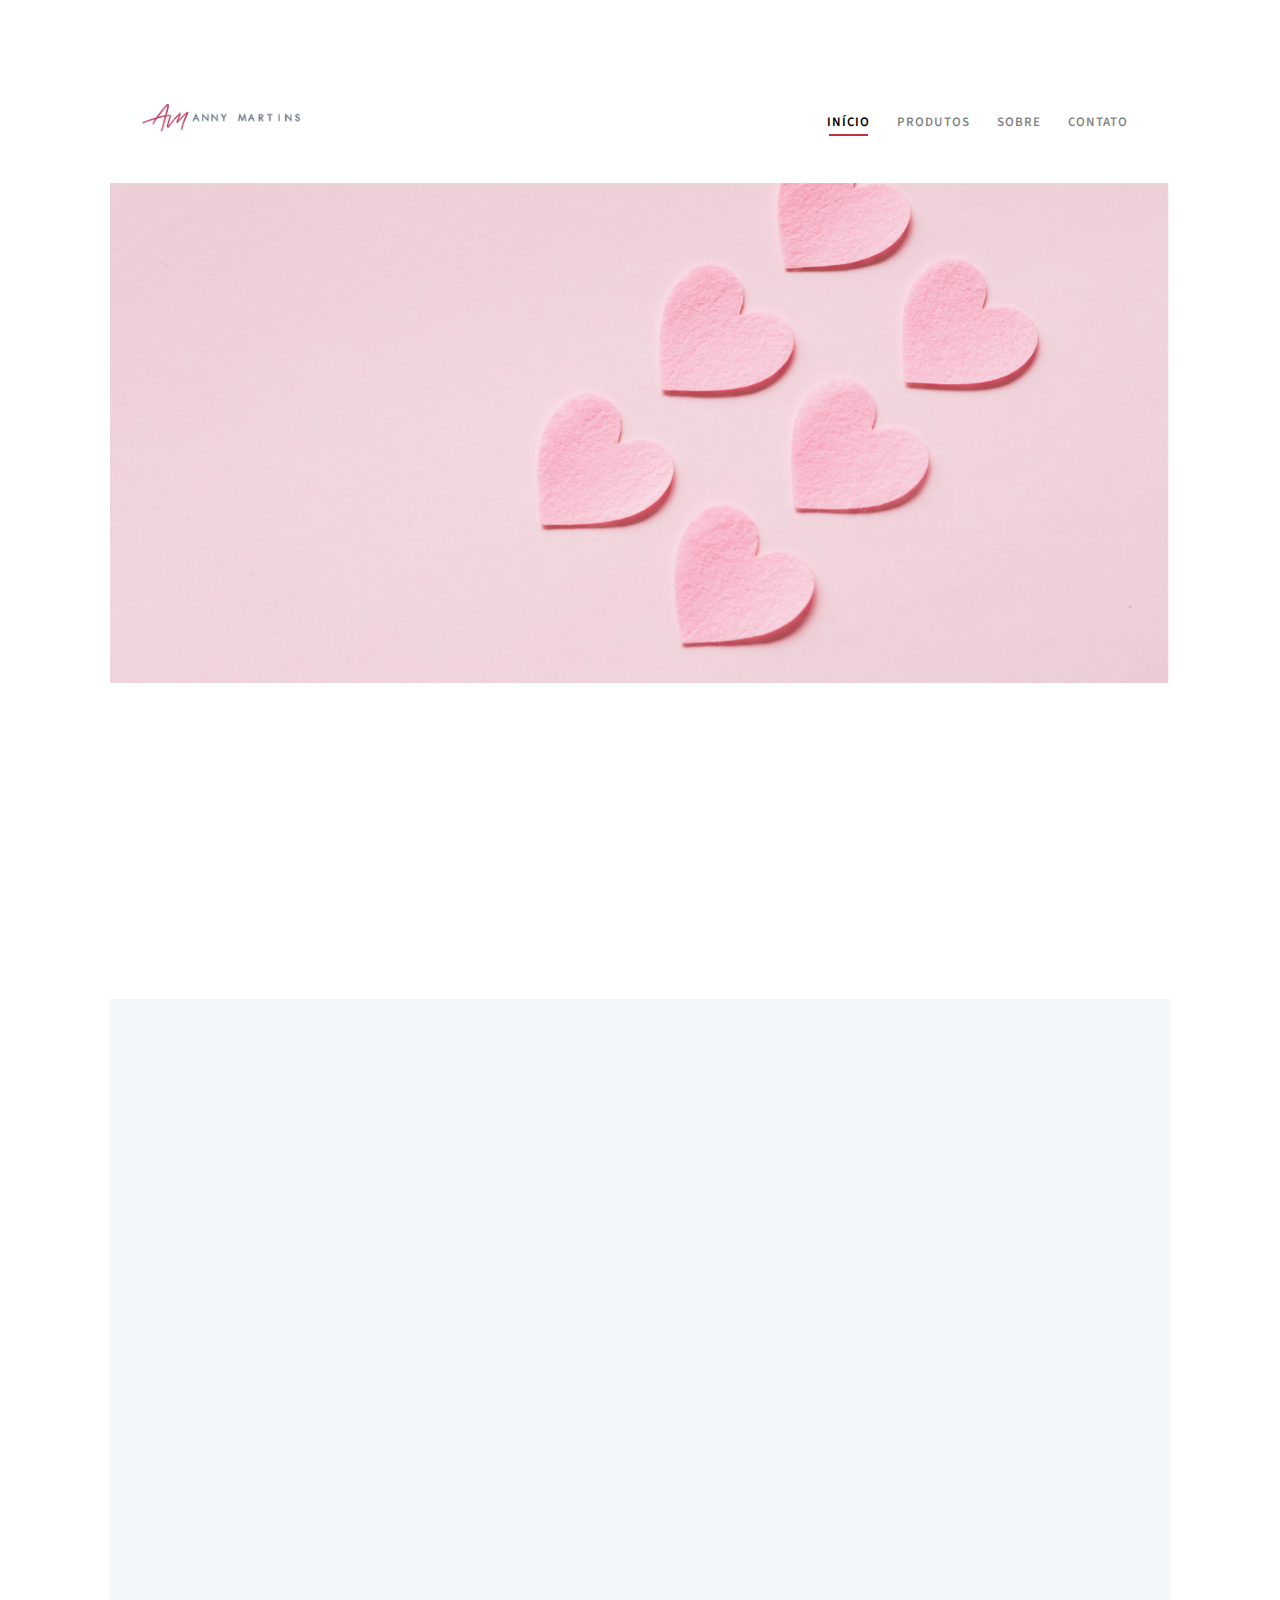
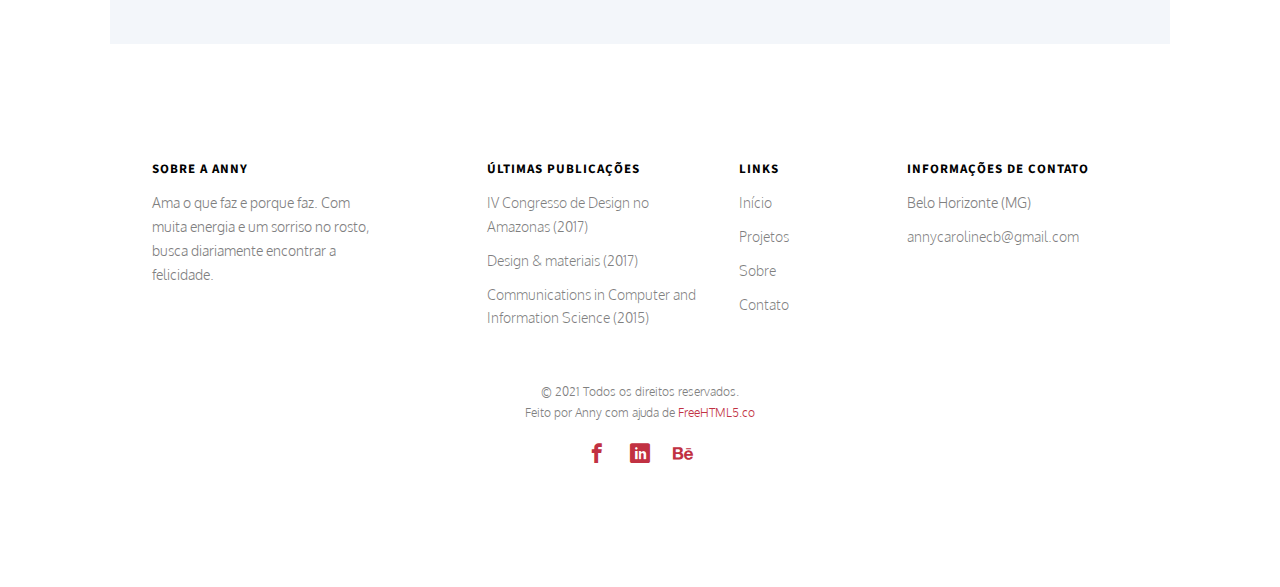
==== commit 3cf6adb4: "nova identidade" ====
--- a/index.html
+++ b/index.html
@@ -70,7 +70,7 @@
 			<div class="container-wrap">
 				<div class="top-menu">
 					<div class="row">
-						<!--<div class="col-xs-2">
+						<!-- <div class="col-xs-2">
 							<div id="fh5co-logo"><a href="index.html">Anny Caroline</a></div>
 						</div> -->
 						<div class="col-xs-2 logo text-left">
@@ -92,7 +92,7 @@
 			<aside id="fh5co-hero">
 				<div class="flexslider">
 					<ul class="slides">
-				   	<li style="background-image: url(images/banner.png);">
+				   	<li style="background-image: url(images/banner3.jpg);">
 				   		<div class="overlay-gradient"></div>
 				   		<div class="container-fluid">
 				   			<div class="row">
